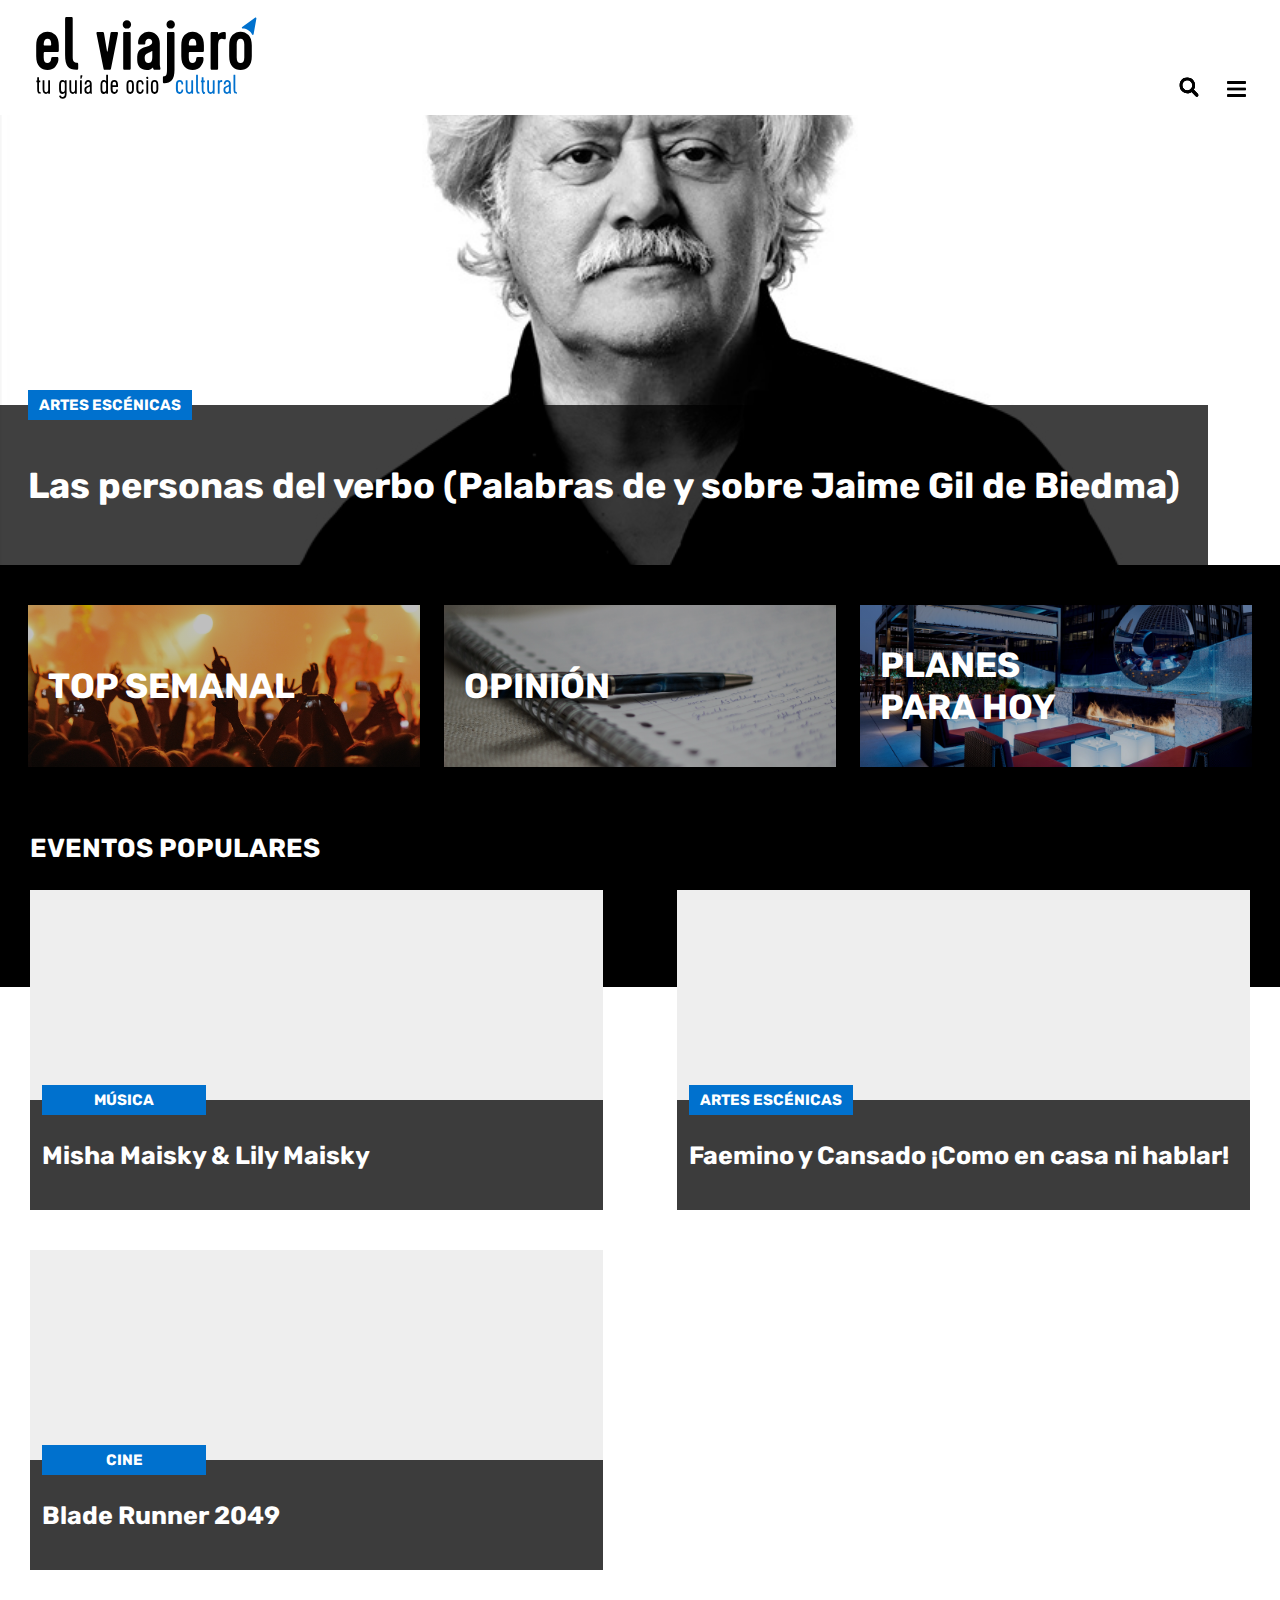
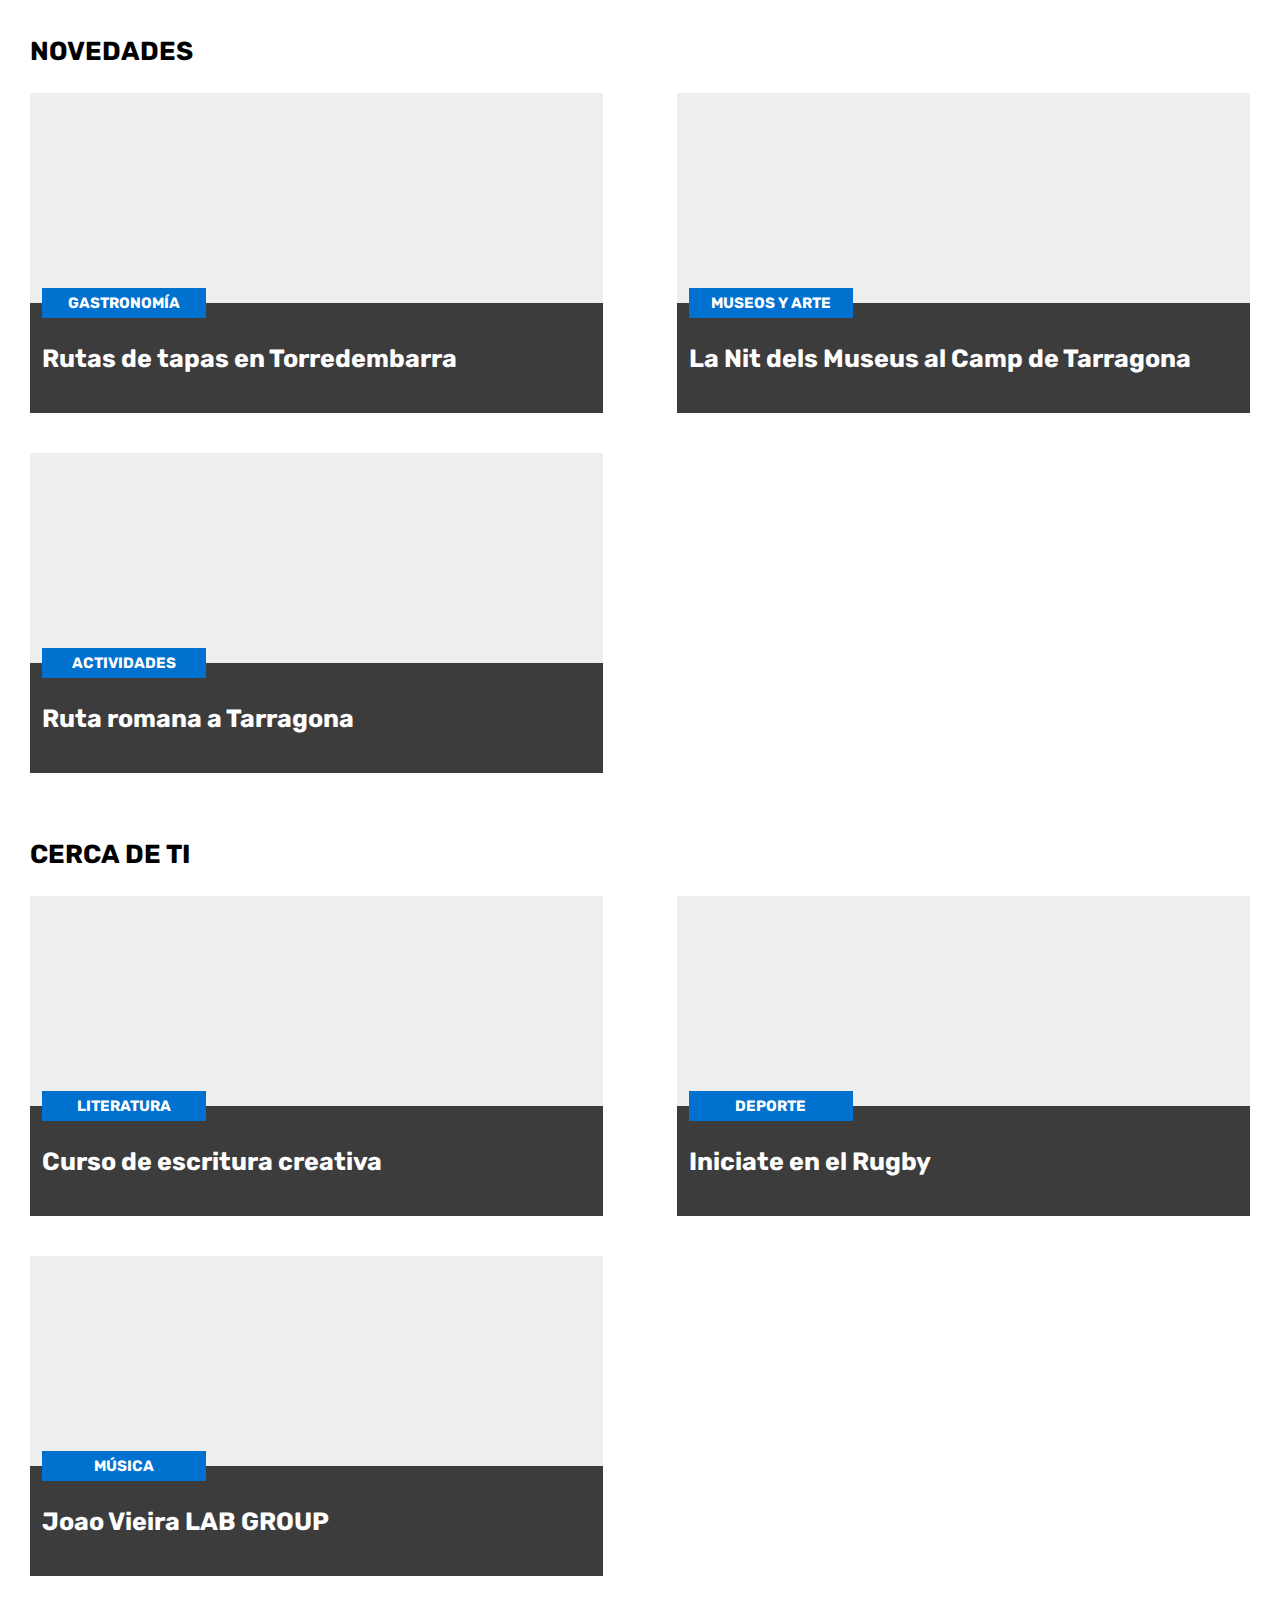
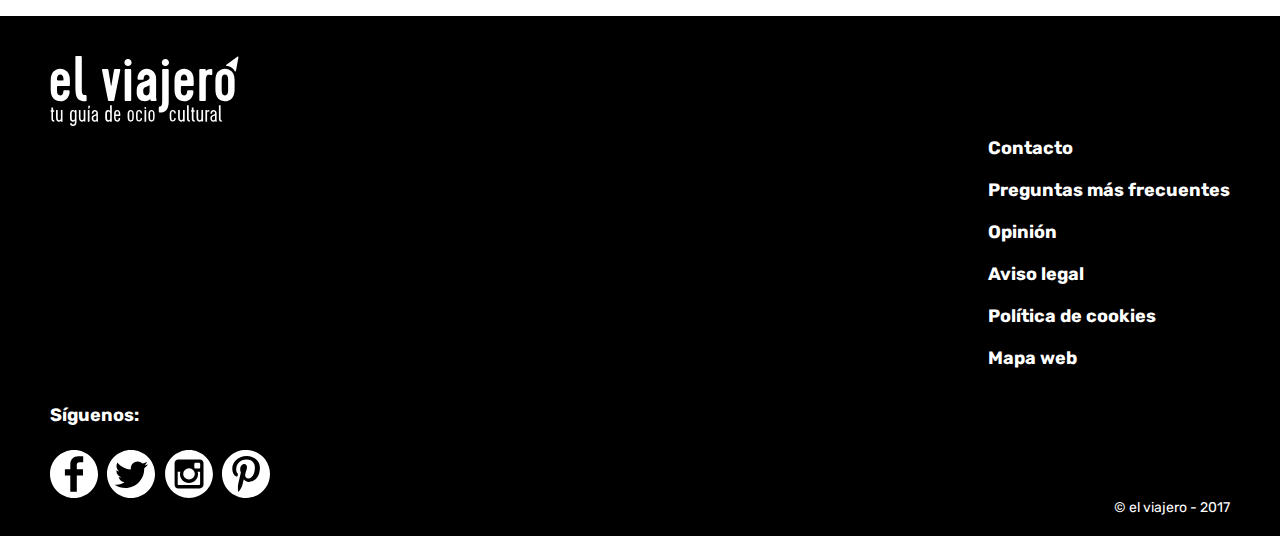
==== index.html @ c6883114 "Retocs i millores (definitives) al responsive per a tablet." ====
<!DOCTYPE html>
<!--[if lt IE 7]>      <html class="no-js lt-ie9 lt-ie8 lt-ie7" lang=""> <![endif]-->
<!--[if IE 7]>         <html class="no-js lt-ie9 lt-ie8" lang=""> <![endif]-->
<!--[if IE 8]>         <html class="no-js lt-ie9" lang=""> <![endif]-->
<!--[if gt IE 8]><!--> <html class="no-js" lang="ca"> <!--<![endif]-->
<html>
  <head>
    <meta charset="utf-8">
    <meta http-equiv="X-UA-Compatible" content="IE=edge,chrome=1">
    <title>Made in</title>
    <meta name="description" content="">
    <meta name="viewport" content="width=device-width, initial-scale=1">
    <!--<link rel="apple-touch-icon" href="img/apple-touch-icon.png">-->

    <link rel="stylesheet" href="css/vendor/normalize.min.css">
    <link rel="stylesheet" href="css/style.css">

    <script src="js/vendor/jquery-3.1.1.min.js"></script>
    <script src="js/vendor/modernizr-2.8.3-respond-1.4.2.min.js"></script>
    <script src="js/app.js"></script>

    <link href="https://fonts.googleapis.com/css?family=Rubik:400,700" rel="stylesheet">
  </head>
  <body>
    <div class="menu">
      <div class="statbar">
        <div class="date">
            <div class="calicon"></div>
            viernes, 5 de mayo de 2017
        </div>
        <div class="weatherinfo">
            <div class="weathericon"></div>
            18º, soleado
        </div>
      </div>
      <div class="closeicon"></div>
      <div class="menucontent">
          <nav class="categories">
            <ul>
              <li>
                <a href="#">ARTES ESCÉNICAS</a>
              </li>
              <li>
                <a href="#">MÚSICA</a>
              </li>
              <li>
                <a href="#">CINE</a>
              </li>
              <li>
                <a href="#">MUSEOS Y ARTE</a>
              </li>
            </ul>
            <ul>
              <li>
                <a href="#">ACTIVIDADES</a>
              </li>
              <li>
                <a href="#">LITERATURA</a>
              </li>
              <li>
                <a href="#">DEPORTE</a>
              </li>
              <li>
                <a href="#">GASTRONOMÍA</a>
              </li>
            </ul>
          </nav>
          <form>
            <h3>¿DÓNDE TE ENCUENTRAS?</h3>
            <select name="location" class="locselec">
              <option value="" disabled selected>Localización</option>
              <option value="Barcelona">Barcelona</option>
              <option value="Girona">Girona</option>
              <option value="Lleida">Lleida</option>
              <option value="Tarragona">Tarragona</option>
            </select>
            <h3>DIST. MÁX.:</h3>
            <select name="distance" class="distselec">
              <option value="5">5 km</option>
              <option value="10">10 km</option>
              <option value="15">15 km</option>
              <option value="20">20 km</option>
              <option value="25">25 km</option>
              <option value="30">30 km</option>
            </select>
            <h3>ORDENAR</h3>
            <select name="order" class="orderselec">
              <option value="cerca">Más cerca</option>
              <option value="popular">Popular</option>
              <option value="puntuacion">Puntuación</option>
              <option value="pronto">Pronto</option>
            </select>
          </form>
      </div>
    </div>
    <div class="menubar">
      <div class="menuicon"></div>
      <div class="logo"></div>
      <div class="searchicon"></div>
    </div>
    <header>
      <div class="headimg">
        <div class="headbox">
          <div class="catbox">ARTES ESCÉNICAS</div>
          <div class="linkcontainer">
            <a href="article.html" class="mainlink">Las personas del verbo (Palabras de y sobre Jaime Gil de Biedma)</a>
          </div>
        </div>
      </div>
      <div class="highlight">
        <div class="topsemanal">
          <a href="topsemanal.html" class="hlink">TOP SEMANAL</a>
        </div>
        <div class="opinion">
          <a href="opinion.html" class="hlink">OPINIÓN</a>
        </div>
        <div class="planes">
          <a href="planes.html" class="hlink">PLANES <br/>PARA HOY</a>
        </div>
      </div>
    </header>
    <section class="popular">
      <h3>EVENTOS POPULARES</h3>
      <div class="wrapper">
          <div class="imagebox">
              <div class="elementbox">
                <div class="catbox-small">MÚSICA</div>
                <div class="element-link-container">
                  <a href="article.html" class="element-link">Misha Maisky & Lily Maisky</a>
                </div>
              </div>
          </div>
          <div class="imagebox">
              <div class="elementbox">
                <div class="catbox-small">ARTES ESCÉNICAS</div>
                <div class="element-link-container">
                  <a href="article.html" class="element-link">Faemino y Cansado ¡Como en casa ni hablar!</a>
                </div>
              </div>
          </div>
          <div class="imagebox">
              <div class="elementbox">
                <div class="catbox-small">CINE</div>
                <div class="element-link-container">
                  <a href="article.html" class="element-link">Blade Runner 2049</a>
                </div>
              </div>
          </div>
      </div>
    </section>
    <section class="new">
      <h3>NOVEDADES</h3>
      <div class="wrapper">
          <div class="imagebox">
              <div class="elementbox">
                <div class="catbox-small">GASTRONOMÍA</div>
                <div class="element-link-container">
                  <a href="article.html" class="element-link">Rutas de tapas en Torredembarra</a>
                </div>
              </div>
          </div>
          <div class="imagebox">
              <div class="elementbox">
                <div class="catbox-small">MUSEOS Y ARTE</div>
                <div class="element-link-container">
                  <a href="article.html" class="element-link">La Nit dels Museus al Camp de Tarragona</a>
                </div>
              </div>
          </div>
          <div class="imagebox">
              <div class="elementbox">
                <div class="catbox-small">ACTIVIDADES</div>
                <div class="element-link-container">
                  <a href="article.html" class="element-link">Ruta romana a Tarragona</a>
                </div>
              </div>
          </div>
      </div>
    </section>
    <section class="near">
      <h3>CERCA DE TI</h3>
      <div class="wrapper">
          <div class="imagebox">
              <div class="elementbox">
                <div class="catbox-small">LITERATURA</div>
                <div class="element-link-container">
                  <a href="article.html" class="element-link">Curso de escritura creativa</a>
                </div>
              </div>
          </div>
          <div class="imagebox">
              <div class="elementbox">
                <div class="catbox-small">DEPORTE</div>
                <div class="element-link-container">
                  <a href="article.html" class="element-link">Iniciate en el Rugby</a>
                </div>
              </div>
          </div>
          <div class="imagebox">
              <div class="elementbox">
                <div class="catbox-small">MÚSICA</div>
                <div class="element-link-container">
                  <a href="article.html" class="element-link">Joao Vieira LAB GROUP</a>
                </div>
              </div>
          </div>
      </div>
    </section>
    <footer>
      <div class="footericon"></div>
      <div class="footerlinks">
        <ul class="footerlist">
          <li><a href="#">Contacto</a></li>
          <li><a href="#">Preguntas más frecuentes</a></li>
          <li><a href="#">Opinión</a></li>
        </ul>
        <ul class="footerlist">
          <li><a href="#">Aviso legal</a></li>
          <li><a href="#">Política de cookies</a></li>
          <li><a href="#">Mapa web</a></li>
        </ul>
      </div>
      <div class="social">
        <h4>Síguenos:</h4>
        <div class="socialicons">
          <div class="facebook"></div>
          <div class="twitter"></div>
          <div class="instagram"></div>
          <div class="pinterest"></div>
        </div>
      </div>
      <span>© el viajero - 2017</span>
    </footer>
  </body>
</html>
---- css/style.css ----
/* Universal box-sizing */

html {
    box-sizing: border-box;
    -webkit-box-sizing: border-box;
    -moz-box-sizing: border-box;
}

*, *:before, *:after {
    box-sizing: inherit;
    -webkit-box-sizing: inherit;
    -moz-box-sizing: inherit;
}

body {
    font-family: 'Rubik';
    font-size: 16px;

}

/* ////////////////// MOBILE-FIRST ////////////////// */

/* Estils del menú */

.menu {
    position: fixed;
    top: 0;
    left: -100%;
    width: 100%;
    height: 100vh;
    z-index: 1000;
    background-color: white;
}

.menucontent {
    padding: 0 24px;
}

.statbar {
    width: 100%;
    height: 34px;
    background-color: black;
    display: flex;
    justify-content: space-between;
    align-items: center;
}

.date, .weatherinfo {
    font-size: 10px;
    font-weight: 700;
    color: white;
    display: flex;
    align-items: center;
}

.date {
    margin-left: 12px;
}

.weatherinfo {
    margin-right: 12px;
}

.categories {
    display: flex;
    justify-content: space-around;
}

.categories > ul {
    padding: 0;
    margin: 0;
    list-style-type: none;
}

.categories > ul li {
    font-weight: 700;
    font-size: 14px;
    margin: 20px 0;
}

.categories > ul li a {
    text-decoration: none;
    color: black;
}

.open {
    left: 0;
}

.calicon, .weathericon {
    width: 20px;
    height: 20px;
    display: inline-block;
    margin-right: 10px;
}

.calicon {
    background: url(../img/calendar.svg) center no-repeat;
}

.weathericon {
    background: url(../img/sun.svg) center no-repeat;
}

.closeicon {
    width: 22px;
    height: 22px;
    background: url(../img/close.svg) center no-repeat;
    margin: 18px 12px;
}

select {
    -webkit-appearance: none;
    background-color: white;
    background: url(../img/down.svg) no-repeat right center;
    background-size: 20px 20px;
    height: 34px;
    border: none;
    border-radius: 0;
    border-bottom: 3px solid black;
}

.locselec, .orderselec {
    width: 100%;
}

.distselec {
    width: 147px;
}

/* Estils de la pàgina */

.menubar {
    position: fixed;
    top: 0;
    height: 75px;
    width: 100%;
    display: flex;
    justify-content: space-between;
    align-items: center;
    background-color: white;
    z-index: 999;
}

.menuicon {
    width: 19px;
    height: 22px;
    background: url(../img/menu.svg) center no-repeat;
    vertical-align: middle;
    margin-left: 20px;
}

.logo {
    width: 139px;
    height: 41px;
    background: url(../img/logo_S.svg) center no-repeat;
    vertical-align: middle;
}

.searchicon {
    width: 22px;
    height: 26px;
    background: url(../img/search.svg) center no-repeat;
    vertical-align: middle;
    margin-right: 20px;
}

header {
    width: 100%;
    overflow: hidden;
}

.headimg {
    width: 100%;
    height: 100vh;
    margin-top: 75px;
    background: url(../img/mariogas.jpg) center no-repeat;
    background-size: cover;
    position: relative;
    z-index: -1;
}

.headbox {
    position: absolute;
    bottom: 75px;
    left: 0;
    height: 21vh;
    background-color: rgba(0, 0,0, .75);
    padding: 15px 12px;
}

.linkcontainer {
    height: 100%;
    display: flex;
    align-items: center;
}

.catbox {
    width: 164px;
    height: 30px;
    font-weight: 700;
    font-size: 15px;
    color: white;
    background-color: #0071CE;
    margin-top: -30px;
    display: flex;
    align-items: center;
    justify-content: center;
}

.mainlink {
    text-decoration: none;
    font-weight: 700;
    font-size: 25px;
    color: white;
}

.highlight {
    width: 100%;
    overflow: hidden;
    background-color: black;
    color: white;
    padding: 40px 0 200px 0;
    margin-top: -75px;
}

.topsemanal, .opinion, .planes {
    height: 24vh;
    margin: 0 12px 20px 12px;
    display: flex;
    align-items: center;
}

.topsemanal {
    background:
        linear-gradient(
      rgba(0, 0, 0, 0.25),
      rgba(0, 0, 0, 0.25)
    ),
        url(../img/topsemanal.jpg) center no-repeat;
    background-size: cover;
}

.opinion {
    background:
    linear-gradient(
      rgba(0, 0, 0, 0.25),
      rgba(0, 0, 0, 0.25)
    ), url(../img/opinion.jpg) center no-repeat;
    background-size: cover;
}

.planes {
    background:
    linear-gradient(
      rgba(0, 0, 0, 0.25),
      rgba(0, 0, 0, 0.25)
    ),
    url(../img/planes.jpg) center no-repeat;
    background-size: cover;
}

.hlink {
    text-decoration: none;
    color: white;
    font-size: 35px;
    font-weight: 700;
    vertical-align: middle;
    margin-left: 20px;
}

section {
    padding: 0 12px;
}

section > h3 {
    font-size: 26px;
}

.popular {
    margin-top: -180px;
    color: white;
}

/* --- Miniatures articles / events --- */

.imagebox {
    height: 320px;
    position: relative;
    margin: 40px 0;
    background-color: #eee;
}

.elementbox {
    position: absolute;
    bottom: 0;
    left: 0;
    width: 100%;
    height: 110px;
    background-color: rgba(0, 0,0, .75);
    padding: 15px 12px;
}

.element-link-container {
    height: 100%;
    display: flex;
    align-items: center;
}

.catbox-small {
    width: 164px;
    height: 30px;
    font-weight: 700;
    font-size: 15px;
    color: white;
    background-color: #0071CE;
    margin-top: -30px;
    display: flex;
    align-items: center;
    justify-content: center;
}

.element-link {
    text-decoration: none;
    font-weight: 700;
    font-size: 25px;
    color: white;
}

/* --- Footer --- */

footer {
    width: 100%;
    height: 100vh;
    background-color: black;
    padding: 40px 50px 20px 50px;
    display: flex;
    flex-direction: column;
    justify-content: space-between;
}

footer > span {
    font-size: 14px;
    color: white;
    align-self: center;
}

.footerlist {
    list-style-type: none;
    padding: 0;
    margin: 0;
}

.footerlist li {
    padding: 10px 0;
}

.footerlist li a {
    text-decoration: none;
    font-weight: 700;
    font-size: 18px;
    color: white;
}

.footericon {
    width: 189px;
    height: 70px;
    background: url(../img/logo_footer.svg) center no-repeat;
    vertical-align: middle;
    align-self: center;
}

.socialicons {
    width: 220px;
    margin: 0 auto;
    display: flex;
    align-self: center;
    justify-content: space-between;
}

.social h4 {
    font-weight: 700;
    font-size: 18px;
    color: white;
}

.facebook, .twitter, .instagram, .pinterest {
    width: 48px;
    height: 48px;
}

.facebook {
    background: url(../img/facebook.svg) center no-repeat;
}

.twitter {
    background: url(../img/twitter.svg) center no-repeat;
}

.instagram {
    background: url(../img/instagram.svg) center no-repeat;
}

.pinterest {
    background: url(../img/pinterest.svg) center no-repeat;
}


/* ////////////////// ESTILS RESPONSIVE ////////////////// */

/* ////////////////// TABLET ////////////////// */

@media only screen and (min-width: 768px) {

    .menubar {
        position: relative;
        height: 115px;
        display: block;
    }

    .menuicon {
        position: absolute;
        bottom: 15px;
        right: 34px;
    }

    .logo {
        position: absolute;
        left: 34px;
        bottom: 15px;
        width: 225px;
        height: 84px;
        background: url(../img/logo_L.svg) center no-repeat;
    }

    .searchicon {
        position: absolute;
        right: 60px;
        bottom: 15px;
    }

    .headimg {
        height: 50vh;
        margin-top: 0;
    }

    .headbox {
        height: 160px;
        bottom: 0;
        padding: 15px 28px;
    }

    .mainlink {
        font-size: 36px;
    }

    .highlight {
        display: flex;
        padding: 40px 28px 200px 28px;
        margin-top: 0;
    }

    .topsemanal, .opinion, .planes {
        width: 33%;
        height: 18vh;
    }

    .topsemanal {
        margin-left: 0;
    }

    .planes {
        margin-right: 0;
    }

    .imagebox {
        width: 47%;
        display: inline-block;
        margin: 0 0 40px 0;
    }

    .wrapper {
        display: flex;
        flex-wrap: wrap;
        justify-content: space-between;
    }

    section {
        padding: 0 30px;
    }

    /* --- Footer --- */

    footer {
        height: 520px;
    }

    .footericon {
        align-self: baseline;
    }

    .footerlinks {
        align-self: flex-end;
    }

    .social {
        align-self: baseline;
    }

    footer > span {
        align-self: flex-end;
    }
}

/* ////////////////// DESKTOP ////////////////// */

@media only screen and (min-width: 1024px) {

}
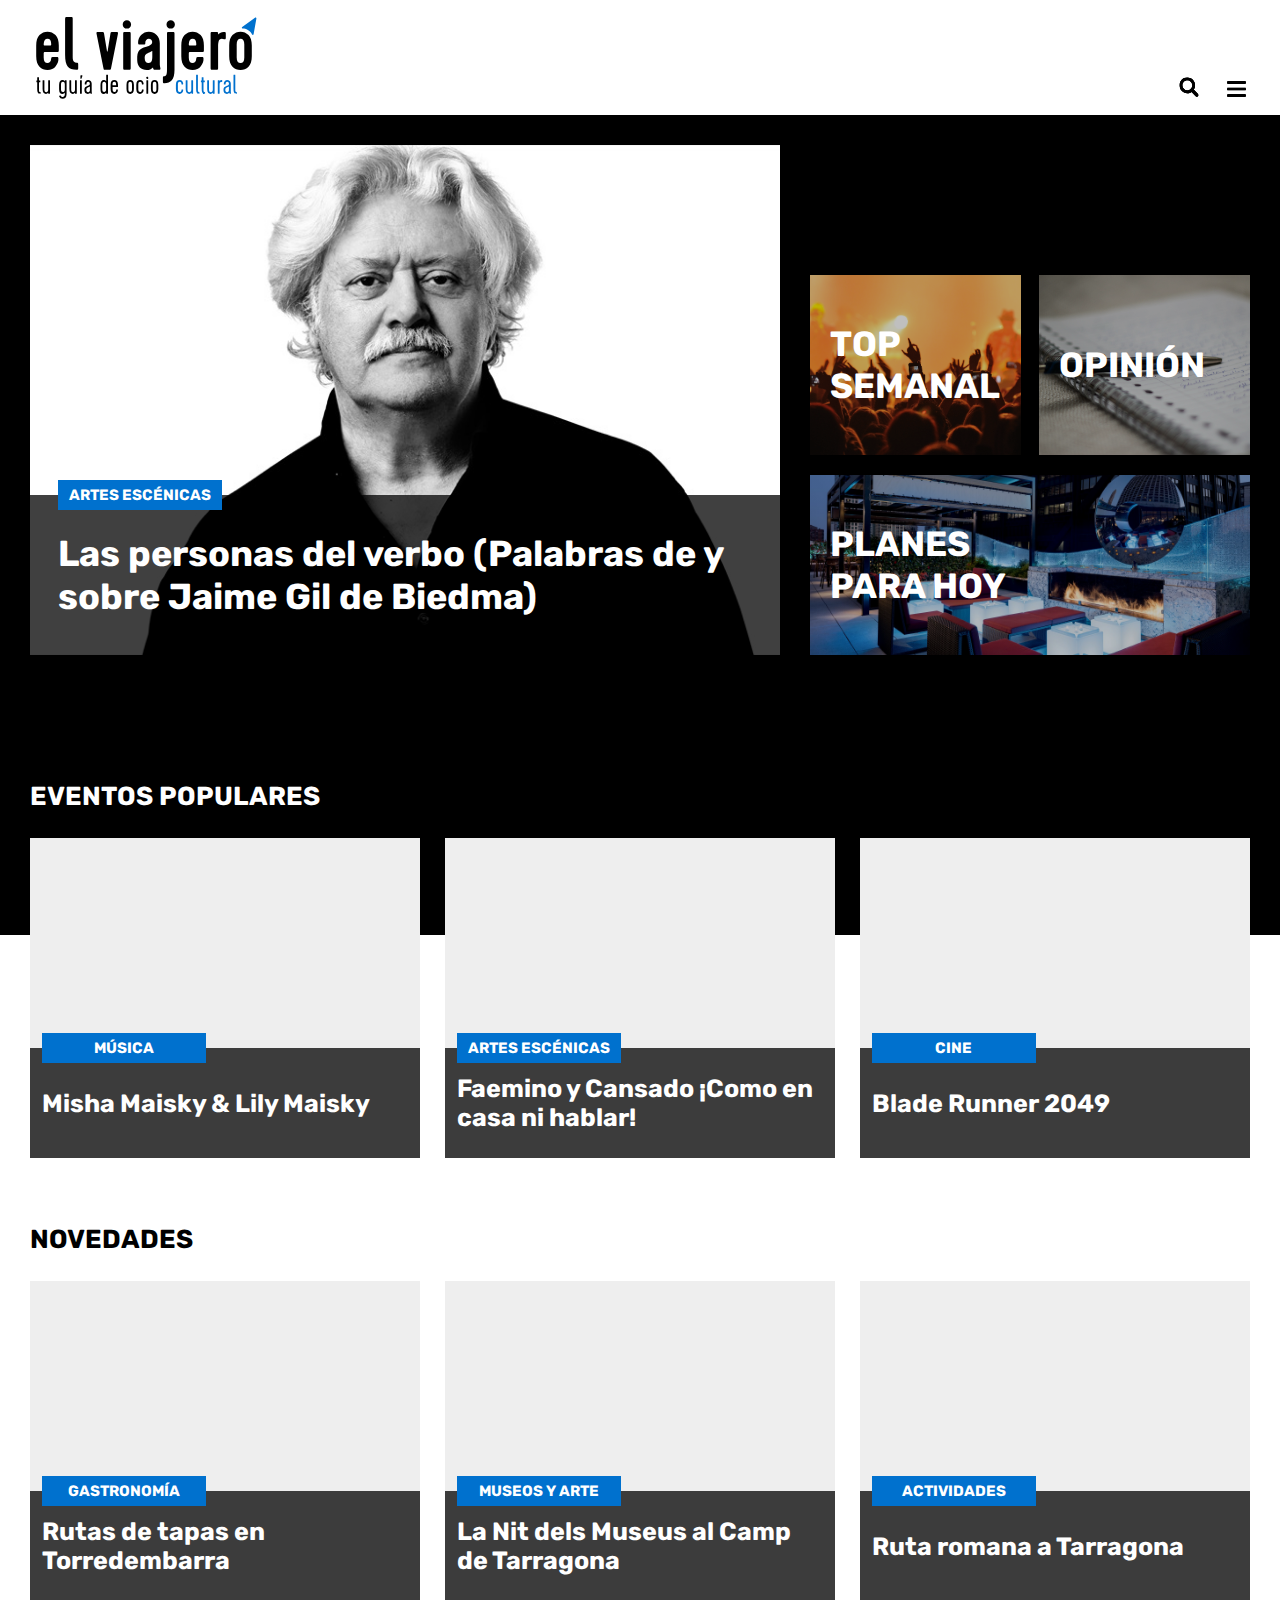
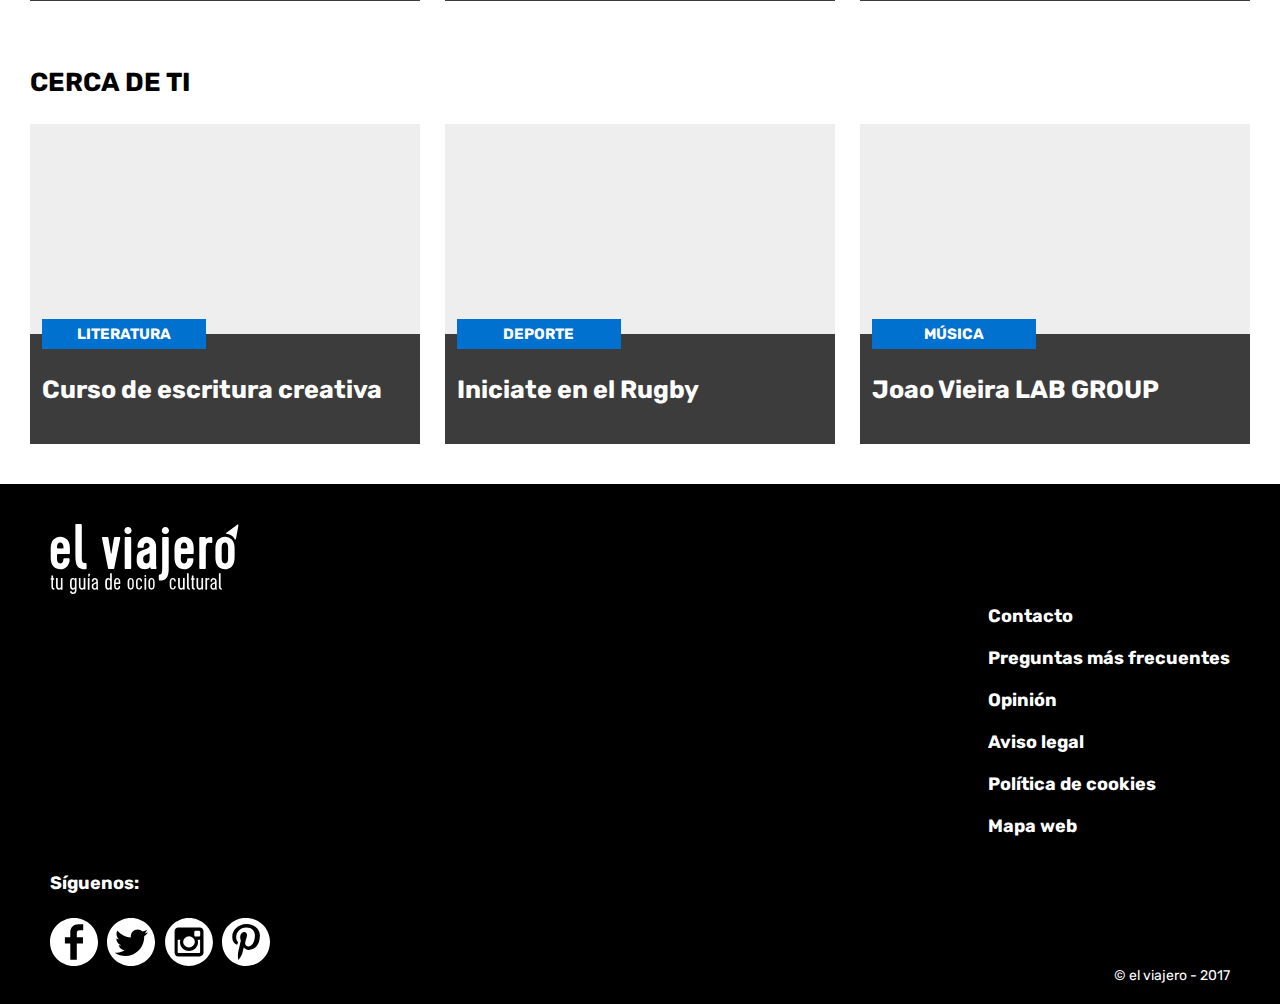
==== commit ffb3d43e: "Adaptació a escriptori (base)." ====
--- a/index.html
+++ b/index.html
@@ -99,25 +99,27 @@
       <div class="searchicon"></div>
     </div>
     <header>
-      <div class="headimg">
-        <div class="headbox">
-          <div class="catbox">ARTES ESCÉNICAS</div>
-          <div class="linkcontainer">
-            <a href="article.html" class="mainlink">Las personas del verbo (Palabras de y sobre Jaime Gil de Biedma)</a>
-          </div>
-        </div>
-      </div>
-      <div class="highlight">
-        <div class="topsemanal">
-          <a href="topsemanal.html" class="hlink">TOP SEMANAL</a>
-        </div>
-        <div class="opinion">
-          <a href="opinion.html" class="hlink">OPINIÓN</a>
-        </div>
-        <div class="planes">
-          <a href="planes.html" class="hlink">PLANES <br/>PARA HOY</a>
-        </div>
-      </div>
+        <div class="headwrapper">
+            <div class="headimg">
+              <div class="headbox">
+                <div class="catbox">ARTES ESCÉNICAS</div>
+                <div class="linkcontainer">
+                  <a href="article.html" class="mainlink">Las personas del verbo (Palabras de y sobre Jaime Gil de Biedma)</a>
+                </div>
+              </div>
+            </div>
+            <div class="highlight">
+              <div class="topsemanal">
+                <a href="topsemanal.html" class="hlink">TOP SEMANAL</a>
+              </div>
+              <div class="opinion">
+                <a href="opinion.html" class="hlink">OPINIÓN</a>
+              </div>
+              <div class="planes">
+                <a href="planes.html" class="hlink">PLANES <br/>PARA HOY</a>
+              </div>
+            </div>
+        </div>
     </header>
     <section class="popular">
       <h3>EVENTOS POPULARES</h3>
--- a/css/style.css
+++ b/css/style.css
@@ -474,7 +474,7 @@
     }
 
     .imagebox {
-        width: 47%;
+        width: 48%;
         display: inline-block;
         margin: 0 0 40px 0;
     }
@@ -515,5 +515,65 @@
 /* ////////////////// DESKTOP ////////////////// */
 
 @media only screen and (min-width: 1024px) {
-
-}
+    .menubar {
+        max-width: 1440px;
+        margin: 0 auto;
+    }
+
+    header {
+        background-color: black;
+        height: 820px;
+    }
+
+    .headwrapper {
+        max-width: 1440px;
+        display: flex;
+        margin: 0 auto;
+        justify-content: space-between;
+        padding: 30px 30px 0 30px;
+    }
+
+    .headimg {
+        max-width: 940px;
+        height: 510px;
+        margin: 0 30px 0 0;
+        z-index: 999;
+    }
+
+    .highlight {
+        max-width: 440px;
+        margin: 0;
+        padding: 0;
+        align-self: flex-end;
+        flex-wrap: wrap;
+        justify-content: space-between;
+    }
+
+    .topsemanal, .opinion {
+        width: 48%;
+        margin: 0 0 20px 0;
+        height: 180px;
+    }
+
+    .planes {
+        width: 100%;
+        margin: 0;
+        height: 180px;
+    }
+
+    section {
+        max-width: 1440px;
+        margin: 0 auto;
+    }
+
+    .imagebox {
+        width: 32%;
+    }
+
+    /* --- Footer --- */
+
+    footer {
+        max-width: 1440px;
+        margin: 0 auto;
+    }
+}
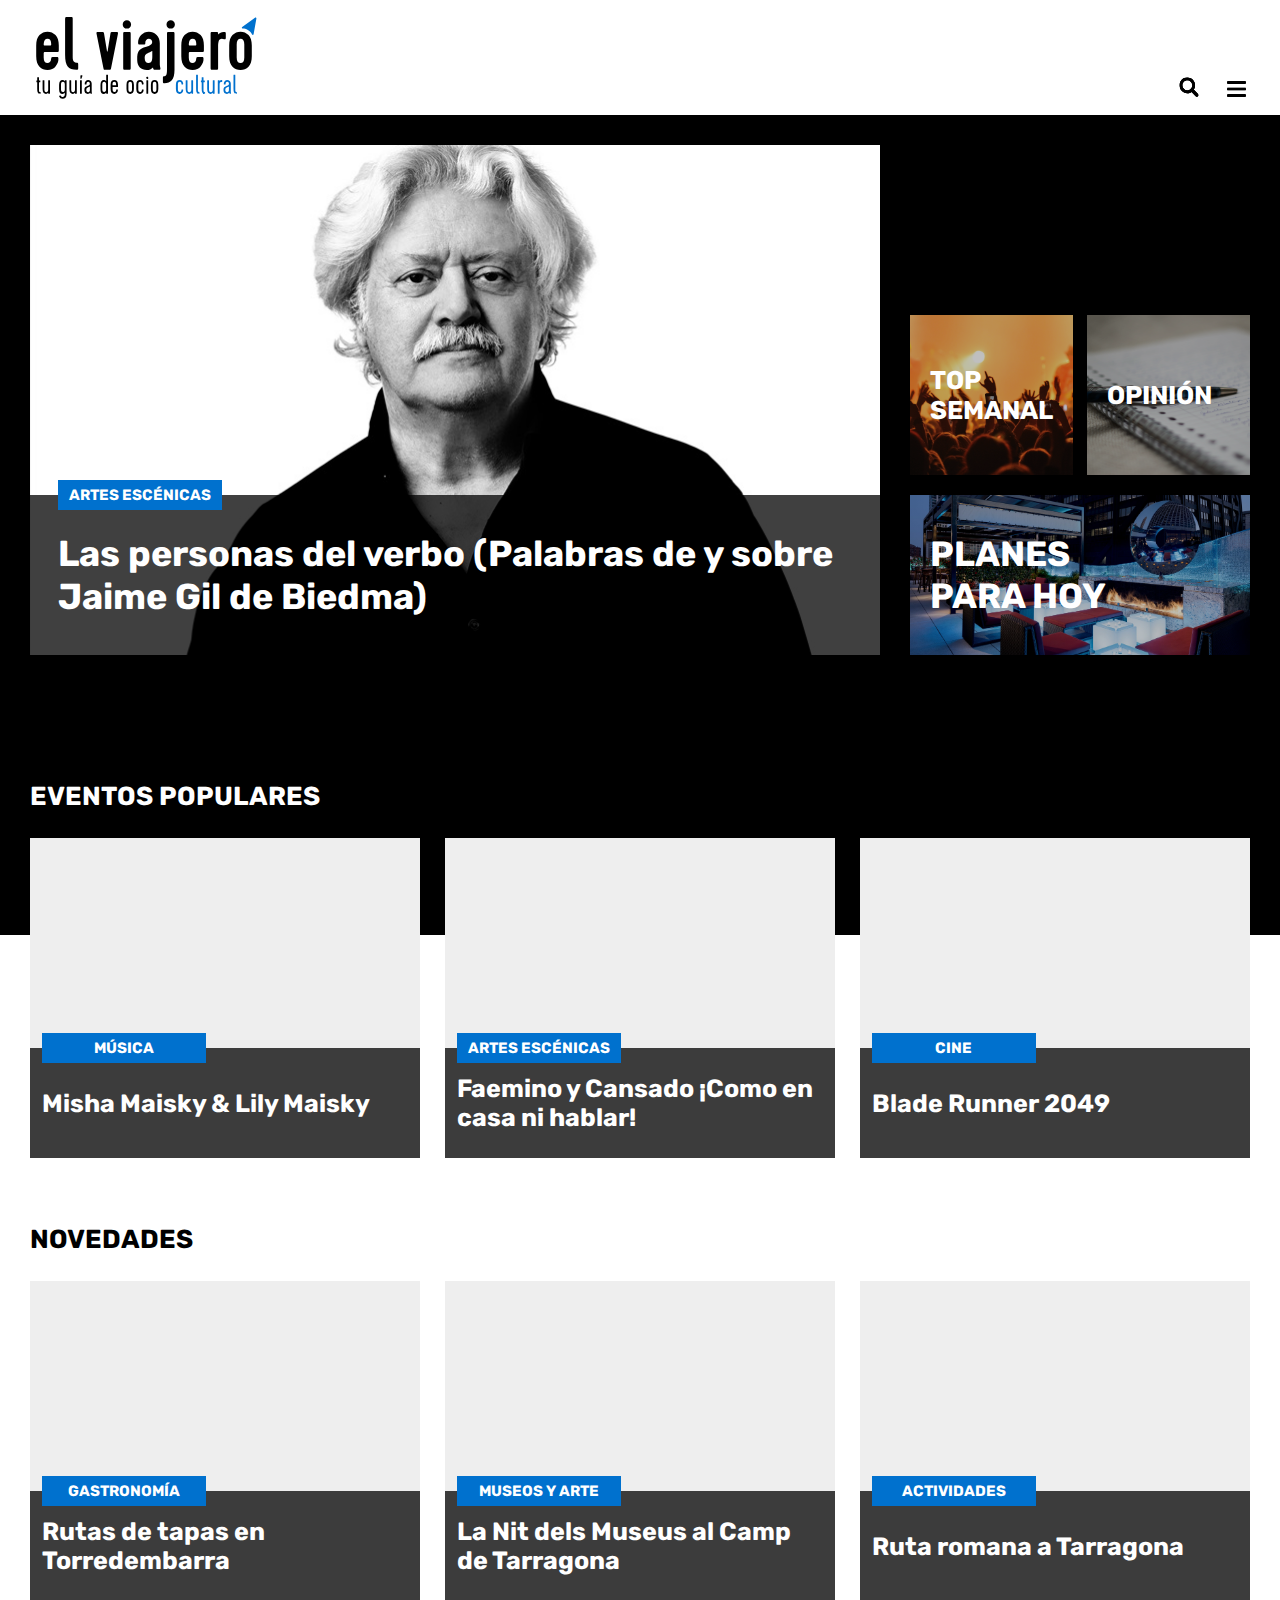
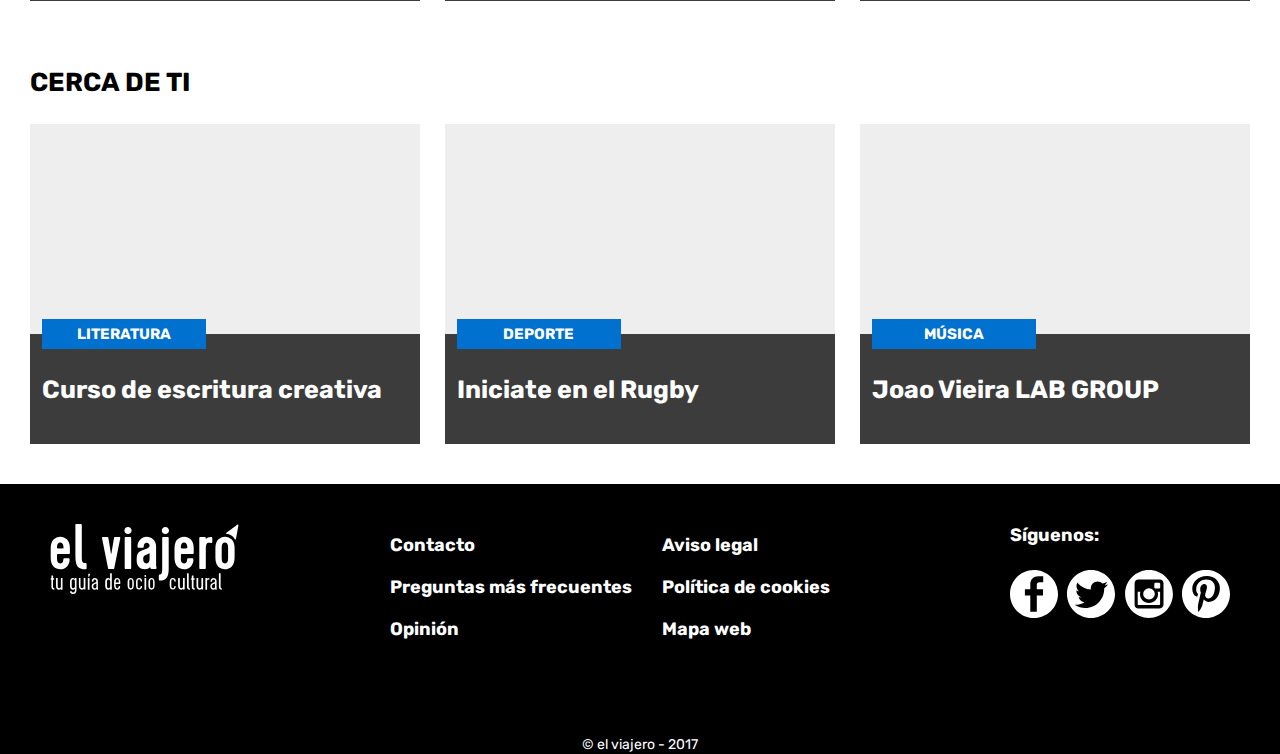
==== commit bba1a220: "Footer millorat i responsive adaptat a tots els tamanys." ====
--- a/index.html
+++ b/index.html
@@ -209,29 +209,33 @@
       </div>
     </section>
     <footer>
-      <div class="footericon"></div>
-      <div class="footerlinks">
-        <ul class="footerlist">
-          <li><a href="#">Contacto</a></li>
-          <li><a href="#">Preguntas más frecuentes</a></li>
-          <li><a href="#">Opinión</a></li>
-        </ul>
-        <ul class="footerlist">
-          <li><a href="#">Aviso legal</a></li>
-          <li><a href="#">Política de cookies</a></li>
-          <li><a href="#">Mapa web</a></li>
-        </ul>
-      </div>
-      <div class="social">
-        <h4>Síguenos:</h4>
-        <div class="socialicons">
-          <div class="facebook"></div>
-          <div class="twitter"></div>
-          <div class="instagram"></div>
-          <div class="pinterest"></div>
-        </div>
-      </div>
-      <span>© el viajero - 2017</span>
+        <div class="footerwrapper">
+            <div class="footericon"></div>
+            <div class="footerlinks">
+              <ul class="footerlist">
+                <li><a href="#">Contacto</a></li>
+                <li><a href="#">Preguntas más frecuentes</a></li>
+                <li><a href="#">Opinión</a></li>
+              </ul>
+              <ul class="footerlist">
+                <li><a href="#">Aviso legal</a></li>
+                <li><a href="#">Política de cookies</a></li>
+                <li><a href="#">Mapa web</a></li>
+              </ul>
+            </div>
+            <div class="social">
+              <h4>Síguenos:</h4>
+              <div class="socialicons">
+                <div class="facebook"></div>
+                <div class="twitter"></div>
+                <div class="instagram"></div>
+                <div class="pinterest"></div>
+              </div>
+            </div>
+        </div>
+        <div class="copyright">
+            <span>© el viajero - 2017</span>
+        </div>
     </footer>
   </body>
 </html>
--- a/css/style.css
+++ b/css/style.css
@@ -330,6 +330,10 @@
 /* --- Footer --- */
 
 footer {
+    background-color: black;
+}
+
+.footerwrapper {
     width: 100%;
     height: 100vh;
     background-color: black;
@@ -339,7 +343,13 @@
     justify-content: space-between;
 }
 
-footer > span {
+.copyright {
+    float: none;
+    margin: 0 auto;
+    text-align: center;
+}
+
+.copyright > span {
     font-size: 14px;
     color: white;
     align-self: center;
@@ -491,7 +501,7 @@
 
     /* --- Footer --- */
 
-    footer {
+    .footerwrapper {
         height: 520px;
     }
 
@@ -507,7 +517,12 @@
         align-self: baseline;
     }
 
-    footer > span {
+    .copyright {
+        float: right;
+        margin: -30px 30px 0 0;
+    }
+
+    .copyright > span {
         align-self: flex-end;
     }
 }
@@ -534,14 +549,14 @@
     }
 
     .headimg {
-        max-width: 940px;
+        max-width: 910px;
         height: 510px;
         margin: 0 30px 0 0;
         z-index: 999;
     }
 
     .highlight {
-        max-width: 440px;
+        width: 40%;
         margin: 0;
         padding: 0;
         align-self: flex-end;
@@ -552,13 +567,21 @@
     .topsemanal, .opinion {
         width: 48%;
         margin: 0 0 20px 0;
-        height: 180px;
+        height: 160px;
     }
 
     .planes {
         width: 100%;
         margin: 0;
-        height: 180px;
+        height: 160px;
+    }
+
+    .hlink {
+        font-size: 2vw;
+    }
+
+    .planes > .hlink {
+        font-size: 35px;
     }
 
     section {
@@ -573,7 +596,50 @@
     /* --- Footer --- */
 
     footer {
+        width: 100%;
+        background-color: black;
+        height: 270px;
+    }
+
+    .copyright {
+        float: none;
+        width: 120px;
+        margin: 0 auto;
+        text-align: center;
+    }
+
+    .footerwrapper {
         max-width: 1440px;
+        height: 250px;
         margin: 0 auto;
-    }
-}
+        display: flex;
+        flex-direction: row;
+        justify-content: space-between;
+    }
+
+    .footerlinks {
+        align-self: flex-start;
+        display: flex;
+    }
+
+    .footerlist {
+        margin-right: 30px;
+    }
+
+    .social {
+        align-self: flex-start;
+    }
+
+    .social > h4 {
+        margin-top: 0;
+    }
+}
+
+/* ////////////////// BIG DESKTOP +1440px width ////////////////// */
+
+
+@media only screen and (min-width: 1440px) {
+    .hlink {
+        font-size: 35px;
+    }
+}
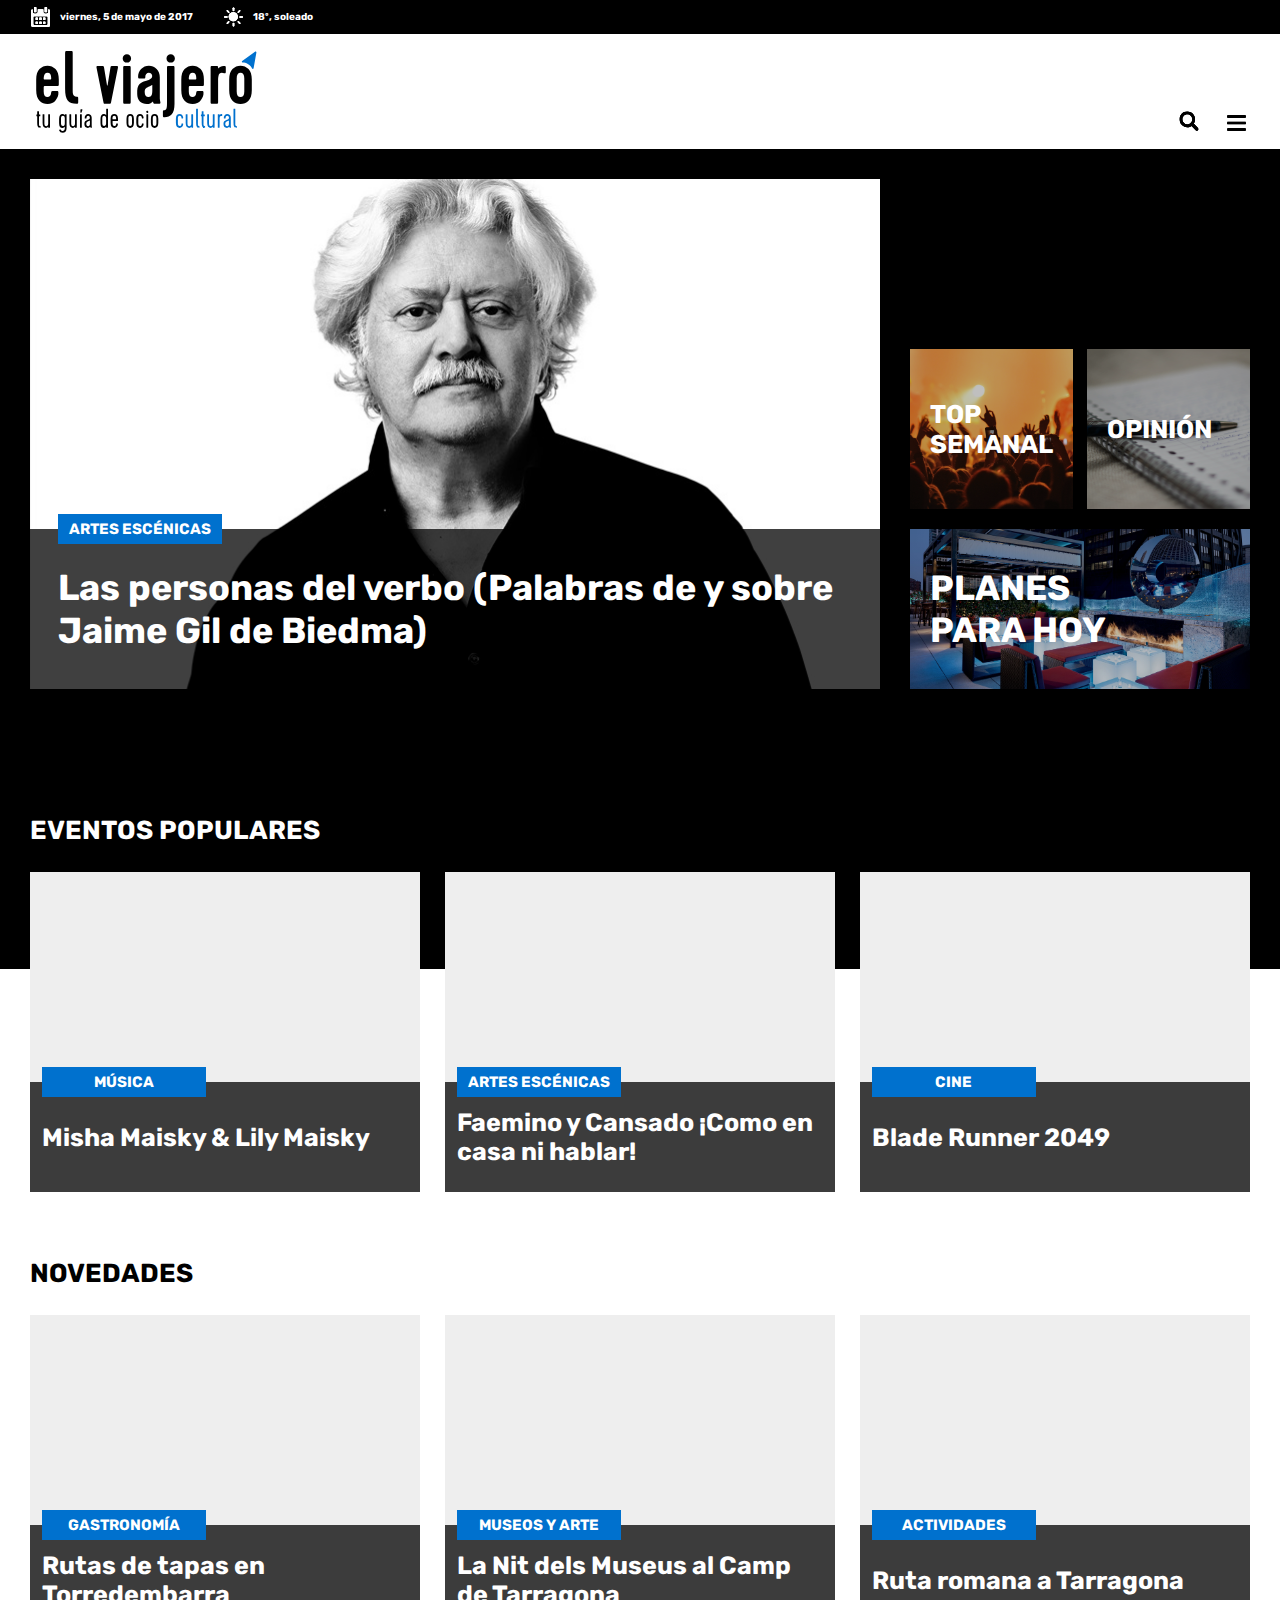
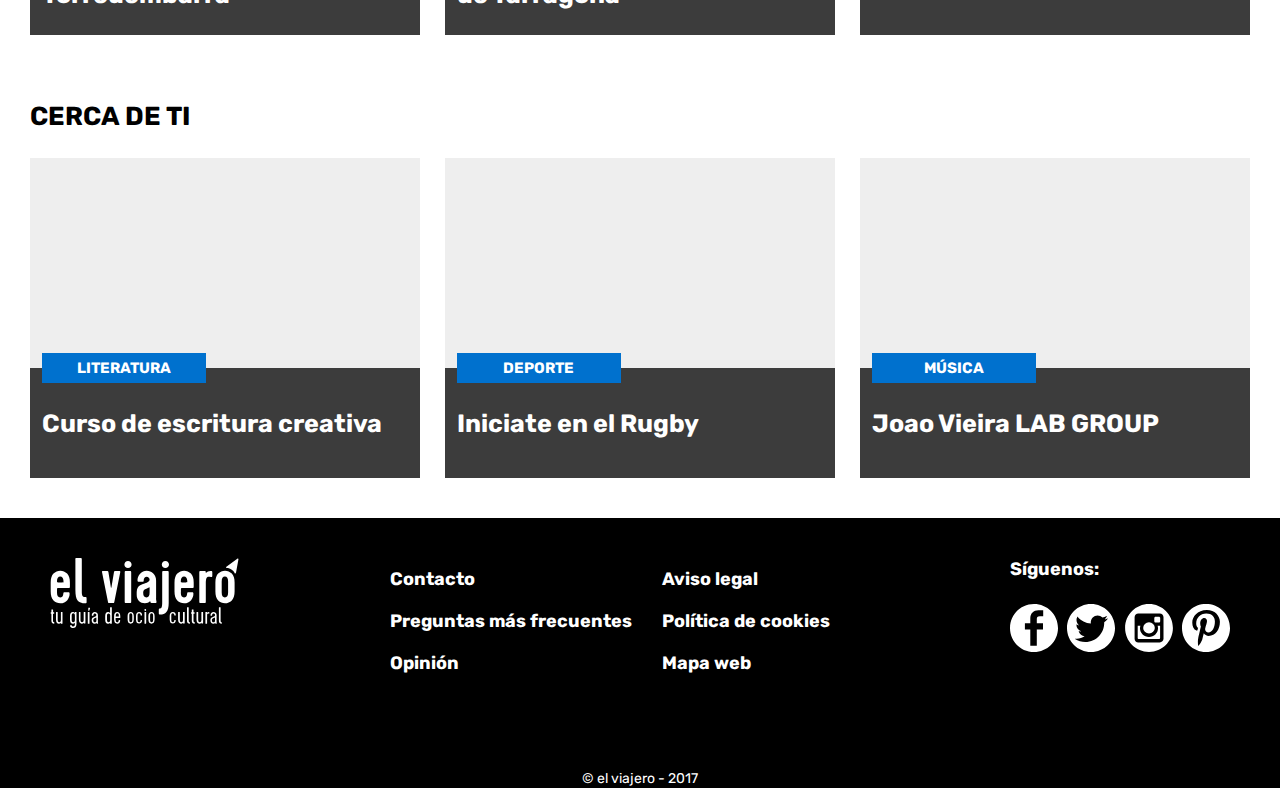
==== commit 038200d5: "La barra d'estat apareix ara a la part superior de la versió desktop." ====
--- a/index.html
+++ b/index.html
@@ -7,7 +7,7 @@
   <head>
     <meta charset="utf-8">
     <meta http-equiv="X-UA-Compatible" content="IE=edge,chrome=1">
-    <title>Made in</title>
+    <title>el viajero - principal</title>
     <meta name="description" content="">
     <meta name="viewport" content="width=device-width, initial-scale=1">
     <!--<link rel="apple-touch-icon" href="img/apple-touch-icon.png">-->
@@ -24,14 +24,16 @@
   <body>
     <div class="menu">
       <div class="statbar">
-        <div class="date">
-            <div class="calicon"></div>
-            viernes, 5 de mayo de 2017
-        </div>
-        <div class="weatherinfo">
-            <div class="weathericon"></div>
-            18º, soleado
-        </div>
+          <div class="statcontainer">
+              <div class="date">
+                  <div class="calicon"></div>
+                  viernes, 5 de mayo de 2017
+              </div>
+              <div class="weatherinfo">
+                  <div class="weathericon"></div>
+                  18º, soleado
+              </div>
+          </div>
       </div>
       <div class="closeicon"></div>
       <div class="menucontent">
--- a/css/style.css
+++ b/css/style.css
@@ -38,8 +38,13 @@
 
 .statbar {
     width: 100%;
+    background-color: black;
+}
+
+.statcontainer {
+    max-width: 1440px;
+    margin: 0 auto;
     height: 34px;
-    background-color: black;
     display: flex;
     justify-content: space-between;
     align-items: center;
@@ -530,6 +535,16 @@
 /* ////////////////// DESKTOP ////////////////// */
 
 @media only screen and (min-width: 1024px) {
+
+    .statcontainer {
+        padding: 0 18px;
+        justify-content: flex-start;
+    }
+
+    .weatherinfo {
+        margin: 0 0 0 30px;
+    }
+
     .menubar {
         max-width: 1440px;
         margin: 0 auto;
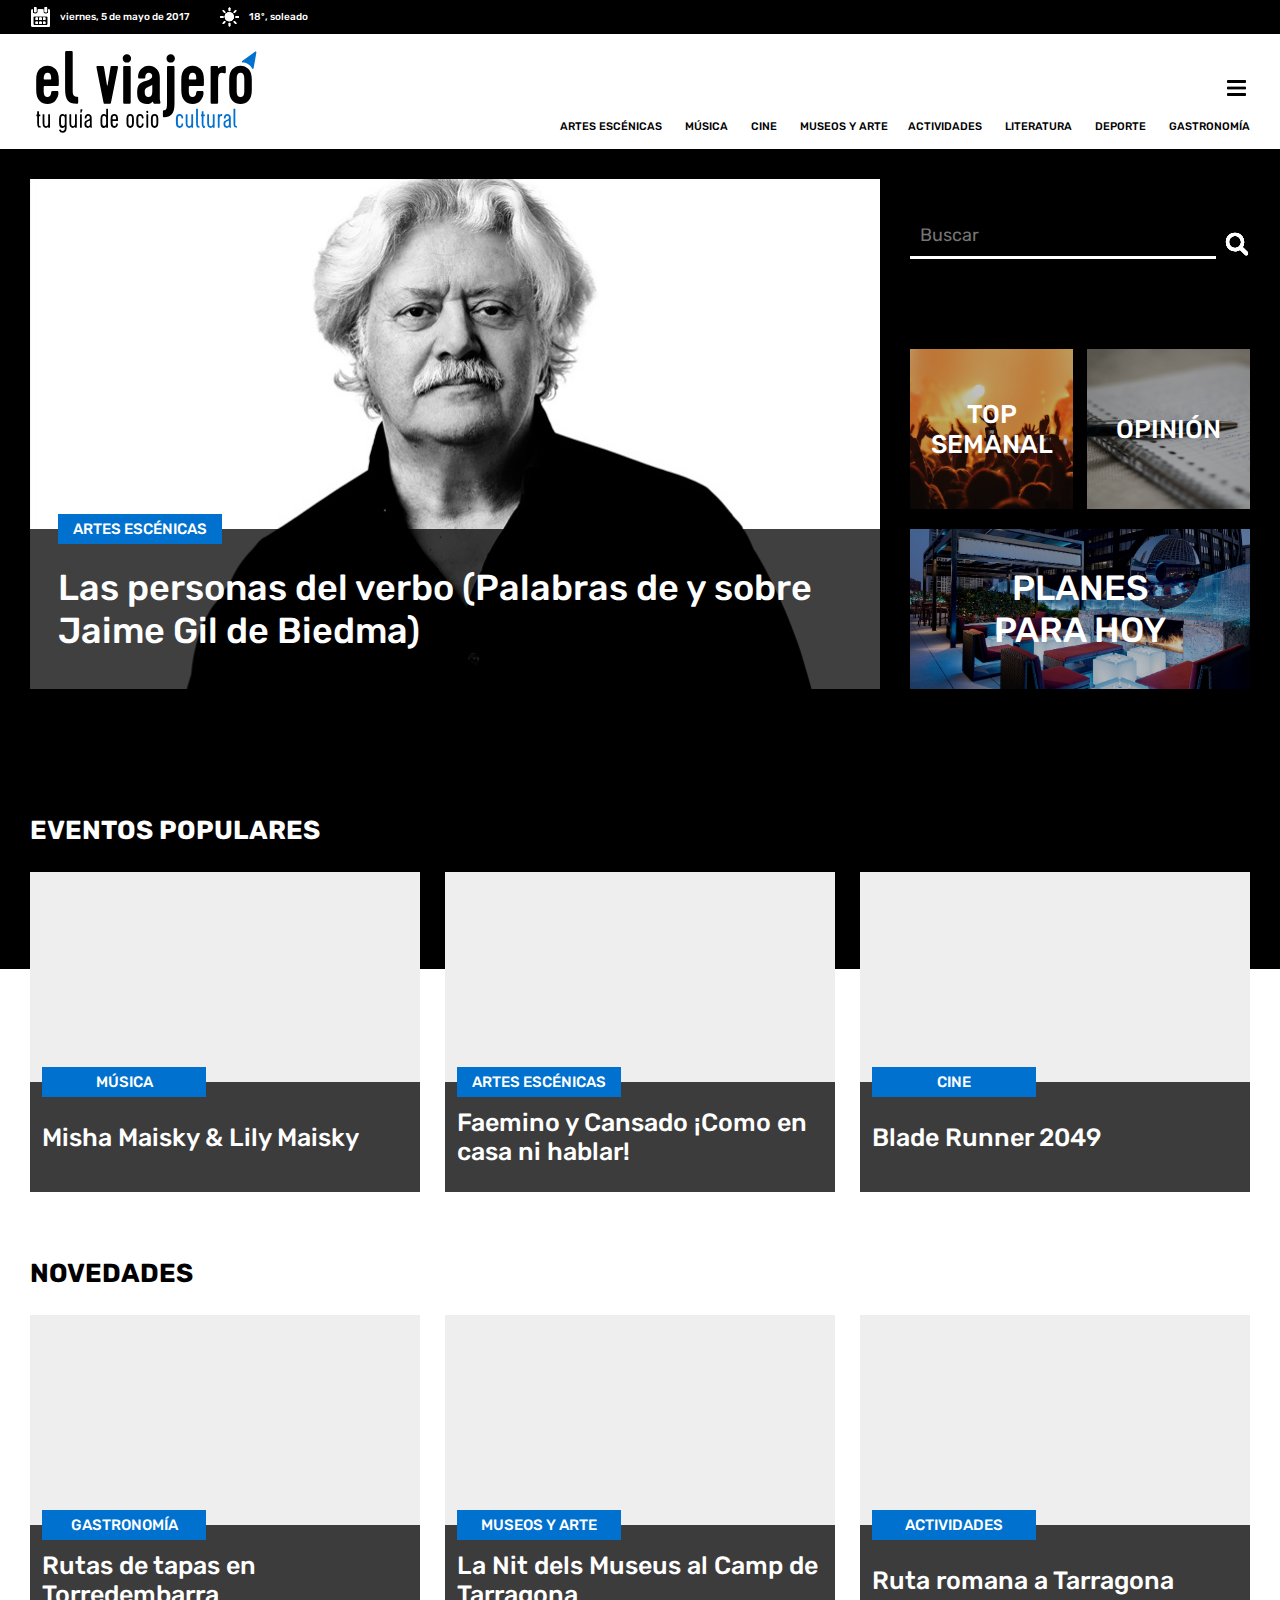
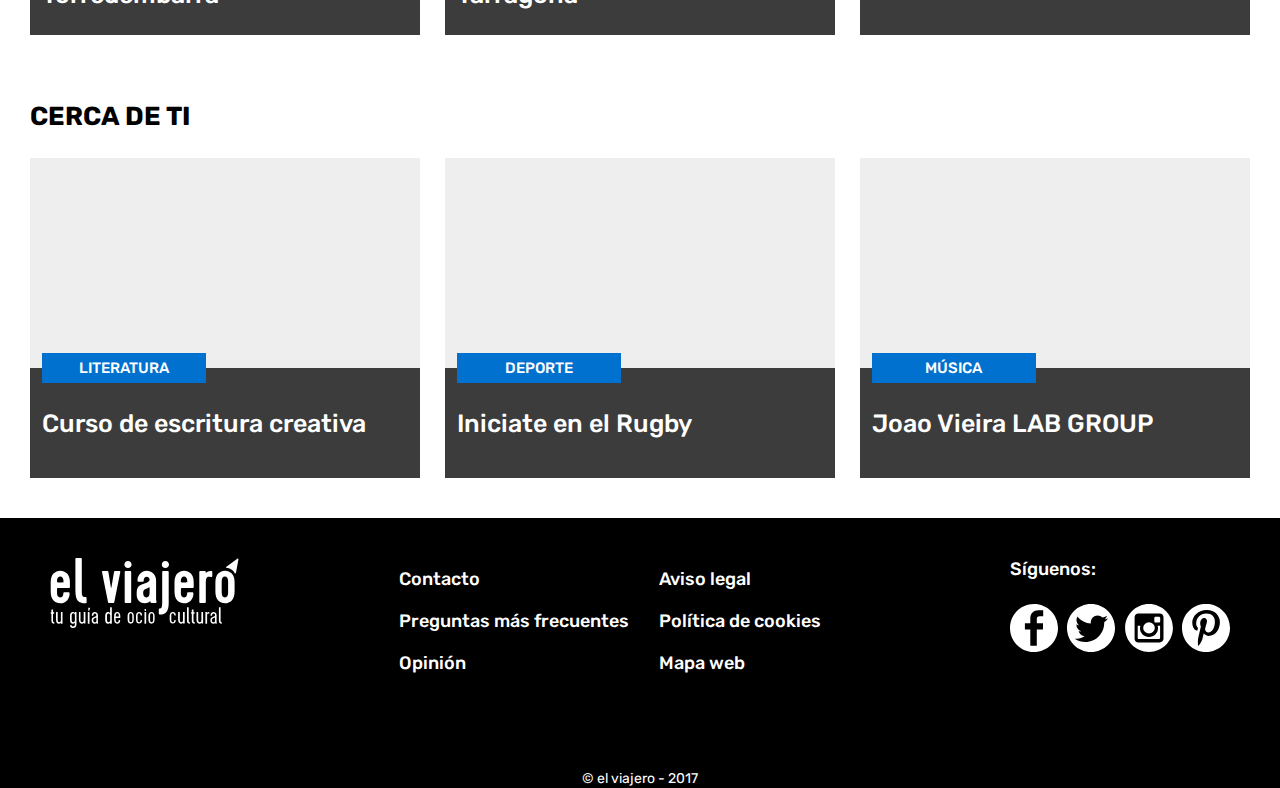
==== commit effa3557: "Responsive mòbil article acabat. Canvis tipogràfics." ====
--- a/index.html
+++ b/index.html
@@ -19,7 +19,7 @@
     <script src="js/vendor/modernizr-2.8.3-respond-1.4.2.min.js"></script>
     <script src="js/app.js"></script>
 
-    <link href="https://fonts.googleapis.com/css?family=Rubik:400,700" rel="stylesheet">
+    <link href="https://fonts.googleapis.com/css?family=Rubik:400,500" rel="stylesheet">
   </head>
   <body>
     <div class="menu">
--- a/css/style.css
+++ b/css/style.css
@@ -52,7 +52,7 @@
 
 .date, .weatherinfo {
     font-size: 10px;
-    font-weight: 700;
+    font-weight: 500;
     color: white;
     display: flex;
     align-items: center;
@@ -78,7 +78,7 @@
 }
 
 .categories > ul li {
-    font-weight: 700;
+    font-weight: 500;
     font-size: 14px;
     margin: 20px 0;
 }
@@ -203,7 +203,7 @@
 .catbox {
     width: 164px;
     height: 30px;
-    font-weight: 700;
+    font-weight: 500;
     font-size: 15px;
     color: white;
     background-color: #0071CE;
@@ -215,7 +215,7 @@
 
 .mainlink {
     text-decoration: none;
-    font-weight: 700;
+    font-weight: 500;
     font-size: 25px;
     color: white;
 }
@@ -269,7 +269,7 @@
     text-decoration: none;
     color: white;
     font-size: 35px;
-    font-weight: 700;
+    font-weight: 500;
     vertical-align: middle;
     margin-left: 20px;
 }
@@ -315,7 +315,7 @@
 .catbox-small {
     width: 164px;
     height: 30px;
-    font-weight: 700;
+    font-weight: 500;
     font-size: 15px;
     color: white;
     background-color: #0071CE;
@@ -327,7 +327,7 @@
 
 .element-link {
     text-decoration: none;
-    font-weight: 700;
+    font-weight: 500;
     font-size: 25px;
     color: white;
 }
@@ -372,7 +372,7 @@
 
 .footerlist li a {
     text-decoration: none;
-    font-weight: 700;
+    font-weight: 500;
     font-size: 18px;
     color: white;
 }
@@ -394,7 +394,7 @@
 }
 
 .social h4 {
-    font-weight: 700;
+    font-weight: 500;
     font-size: 18px;
     color: white;
 }
@@ -418,6 +418,213 @@
 
 .pinterest {
     background: url(../img/pinterest.svg) center no-repeat;
+}
+
+/* Estils propis de l'article */
+
+.articleheader {
+    height: 60vh;
+}
+
+.articleheader > .headwrapper > .headimg {
+    position: relative;
+    height: 60vh;
+}
+
+.articlecatbox {
+    margin: 0;
+    margin-top: -15px;
+}
+
+article {
+    padding: 0 12px;
+    margin-bottom: 60px;
+}
+
+article > h2 {
+    font-size: 32px;
+}
+
+article > p {
+    line-height: 1.4;
+}
+
+.article-score {
+    display: flex;
+    align-items: center;
+}
+
+.article-datelocation {
+    display: flex;
+    align-items: center;
+    justify-content: space-between;
+    margin: 20px 0 30px 0;
+}
+
+.article-datelocation > strong {
+    font-size: 12px;
+}
+
+.locicon, .calicon-black, .star {
+    width: 27px;
+    height: 27px;
+    display: inline-block;
+}
+
+.star {
+    background: url(../img/star.svg) center no-repeat;
+}
+
+.locicon {
+    background: url(../img/location.svg) center no-repeat;
+}
+
+.calicon-black {
+    background: url(../img/calendar_blck.svg) center no-repeat;
+}
+
+.facebookshare, .twittershare, .pinterestshare {
+    width: 27px;
+    height: 27px;
+    display: inline-block;
+}
+
+.facebookshare {
+    background: url(../img/facebook_blck.svg) center no-repeat;
+    margin-left: 10px;
+}
+
+.twittershare {
+    background: url(../img/twitter_blck.svg) center no-repeat;
+}
+
+.pinterestshare {
+    background: url(../img/pinterest_blck.svg) center no-repeat;
+}
+
+.share-article {
+    width: 111px;
+    margin: 45px auto;
+}
+
+aside {
+    padding: 0 12px;
+}
+
+.calendar > table {
+    margin: 0 auto;
+    width: 300px;
+    text-align: center;
+}
+
+.calendar > table > thead {
+    border-bottom: 1px solid black;
+    font-weight: 500;
+}
+
+thead > tr {
+    height: 40px;
+}
+
+tbody > tr {
+    height: 35px;
+}
+
+.event-day {
+    border-radius: 30px;
+    background-color: #0071CE;
+    color: white;
+    font-weight: 500;
+}
+
+.map {
+    width: 100%;
+    height: 450px;
+}
+
+.commentbutton {
+    display: block;
+    width: 190px;
+    text-align: center;
+    outline: none;
+    border: none;
+    text-decoration: none;
+    background-color: black;
+    color: white;
+    margin: 0 auto;
+    font-weight: 500;
+    padding: 10px 10px;
+}
+
+.comments {
+    padding: 0 12px;
+}
+
+.commentbox {
+    padding-bottom: 80px;
+}
+
+.profilepicture {
+    display: inline-block;
+    width: 51px;
+    height: 51px;
+    background-color: #e4e4e4;
+    border-radius: 100px;
+}
+
+.userdata {
+    display: flex;
+    align-items: center;
+    margin: 30px 0 30px 0;
+}
+
+.commentinfo {
+  display: inline-block;
+  margin-left: 16px;
+}
+
+.username {
+    font-weight: 500;
+    display: block;
+}
+
+time {
+    display: block;
+}
+
+.upvote, .downvote {
+    width: 27px;
+    height: 27px;
+    display: inline-block;
+    float: right;
+    margin-right: 20px;
+}
+
+.upvote {
+    background: url(../img/thumbsup.svg) center no-repeat;
+}
+
+.downvote {
+    background: url(../img/thumbsdown.svg) center no-repeat;
+}
+
+.commentinput {
+    padding-bottom: 80px;
+}
+
+textarea {
+    width: 100%;
+    height: 200px;
+    border: 1px solid black;
+}
+
+button {
+    outline: none;
+    border: none;
+    padding: 10px 20px;
+    background-color: black;
+    color: white;
+    font-weight: 500;
 }
 
 
@@ -530,11 +737,84 @@
     .copyright > span {
         align-self: flex-end;
     }
+
+    /* Estils propis de l'article */
+
+    .articleheader {
+        height: 50vh;
+    }
+
+    article {
+        padding: 0 30px;
+    }
+
+    article > h2 {
+        font-size: 38px;
+    }
+
+    .article-data {
+        display: flex;
+        justify-content: space-between;
+        align-items: center;
+    }
+
+    aside {
+        padding: 0 30px;
+        display: flex;
+    }
 }
 
 /* ////////////////// DESKTOP ////////////////// */
 
 @media only screen and (min-width: 1024px) {
+
+    /* Estils del menú */
+
+    .menu {
+        position: absolute;
+        top: 150px;
+        left: 0;
+        height: 90px;
+        display: none;
+    }
+
+    .open {
+        display: block;
+    }
+
+    .closeicon {
+        display: none;
+    }
+
+    .menucontent {
+        max-width: 1440px;
+        margin: 0 auto;
+        margin-top: 15px;
+    }
+
+    .menucontent > form {
+        display: flex;
+        justify-content: space-between;
+        align-items: baseline;
+    }
+
+    .menucontent > form > h3 {
+        font-size: 16px;
+    }
+
+    .locselec {
+        max-width: 200px;
+    }
+
+    .orderselec {
+        max-width: 200px;
+    }
+
+    .distselec {
+        max-width: 100px;
+    }
+
+    /* Estils de la pàgina */
 
     .statcontainer {
         padding: 0 18px;
@@ -548,6 +828,26 @@
     .menubar {
         max-width: 1440px;
         margin: 0 auto;
+    }
+
+    .menuicon {
+        bottom: 50px;
+    }
+
+    .categories {
+        position: absolute;
+        bottom: 15px;
+        right: 30px;
+    }
+
+    .categories > ul {
+        display: inline;
+    }
+
+    .categories > ul li {
+        display: inline;
+        margin-left: 20px;
+        font-size: 11px;
     }
 
     header {
@@ -579,6 +879,12 @@
         justify-content: space-between;
     }
 
+    .hlink {
+        width: 100%;
+        margin: 0;
+        text-align: center;
+    }
+
     .topsemanal, .opinion {
         width: 48%;
         margin: 0 0 20px 0;
@@ -597,6 +903,30 @@
 
     .planes > .hlink {
         font-size: 35px;
+    }
+
+    .searchcont {
+        width: 100%;
+        margin-bottom: 90px;
+        display: flex;
+        align-items: flex-end;
+        justify-content: space-between;
+    }
+
+    .searchin {
+        width: 90%;
+        background-color: rgba(0,0,0,0);
+        border: none;
+        border-bottom: 3px solid white;
+        padding: 10px 10px;
+        font-size: 18px;
+    }
+
+    .siconwhite {
+        width: 26px;
+        height: 30px;
+        background: url(../img/search_white.svg) center no-repeat;
+        vertical-align: middle;
     }
 
     section {
@@ -657,4 +987,20 @@
     .hlink {
         font-size: 35px;
     }
-}
+
+    .categories > ul li {
+        font-size: 14px;
+    }
+
+    .locselec {
+        max-width: 280px;
+    }
+
+    .orderselec {
+        max-width: 280px;
+    }
+
+    .distselec {
+        max-width: 147px;
+    }
+}
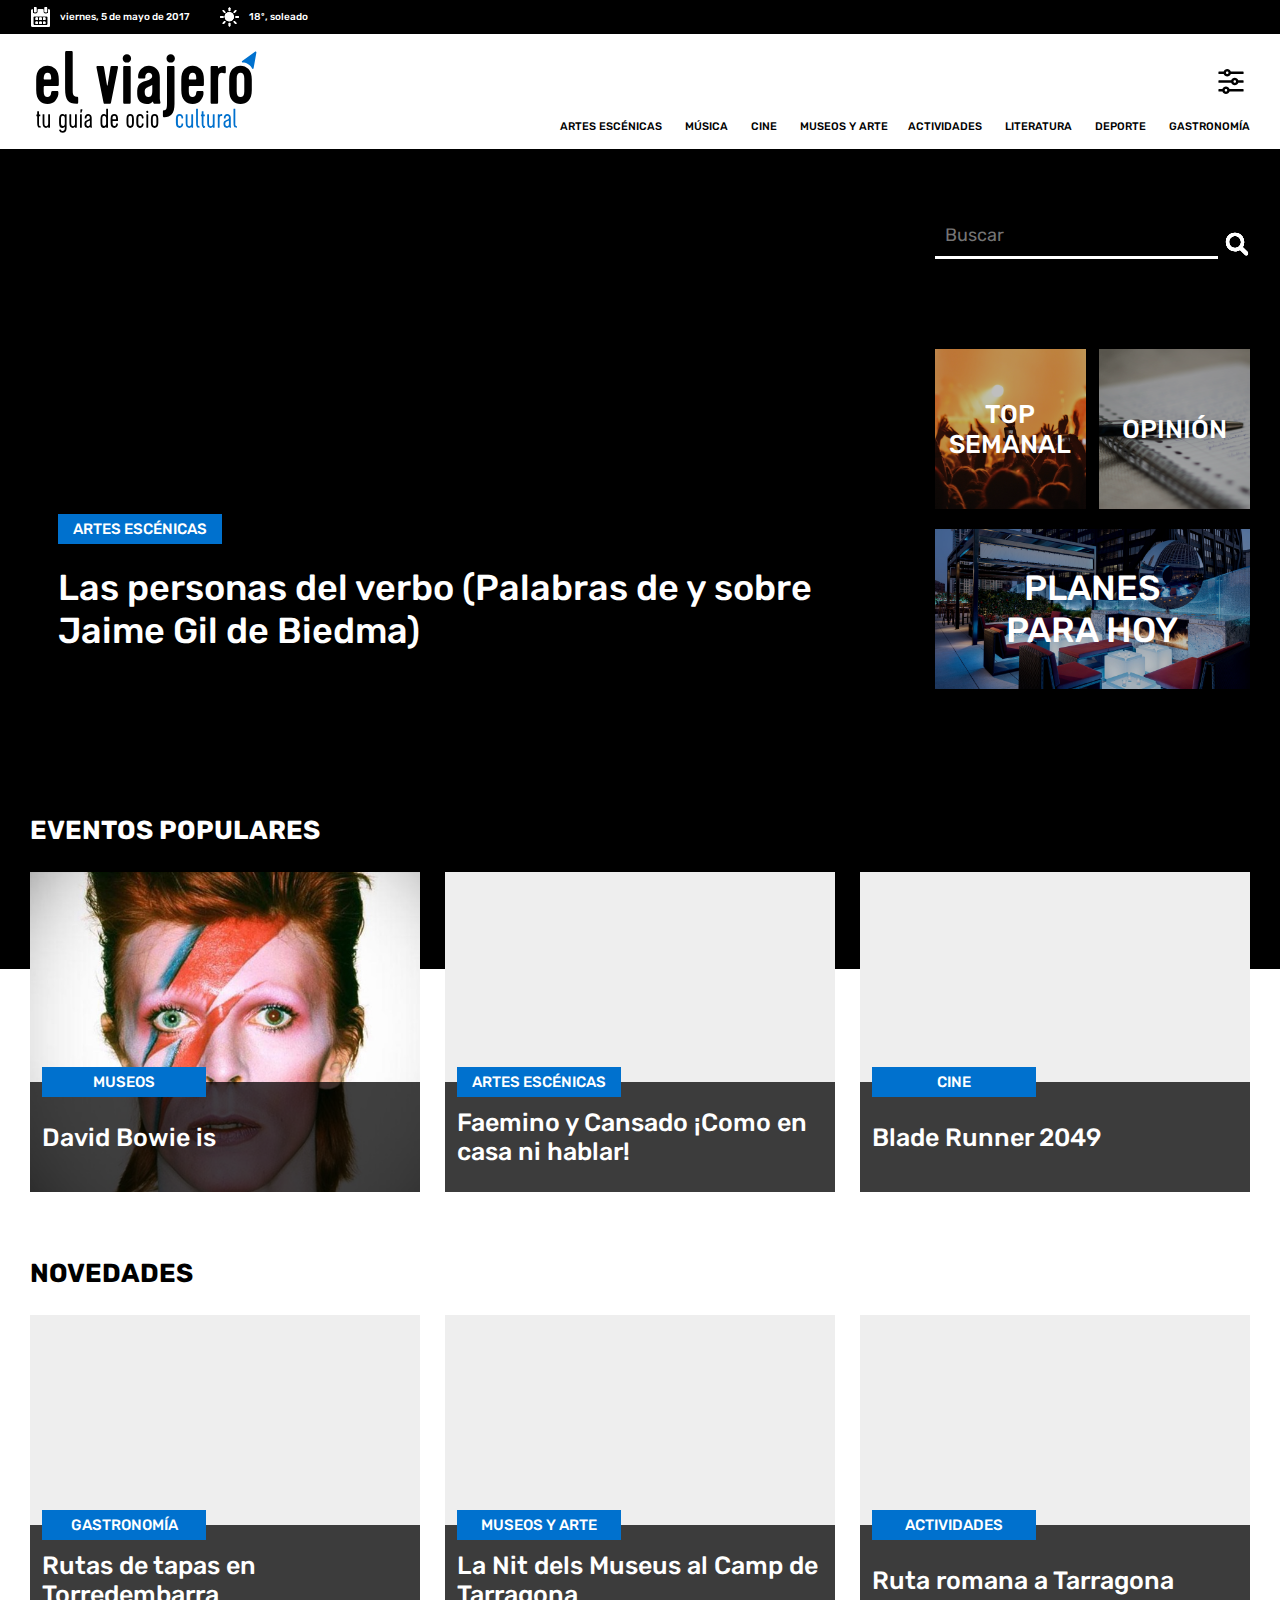
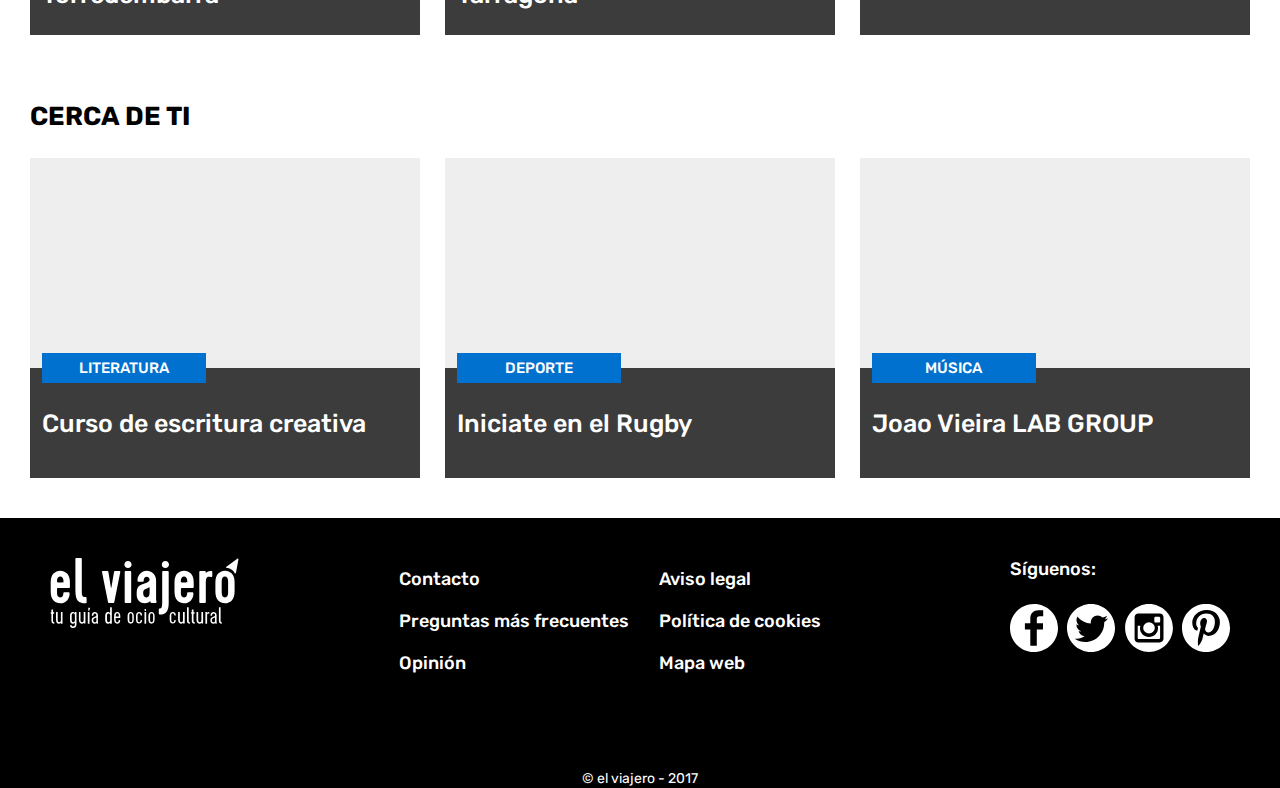
==== commit db177477: "Articles amb contingut afegits." ====
--- a/index.html
+++ b/index.html
@@ -7,7 +7,7 @@
   <head>
     <meta charset="utf-8">
     <meta http-equiv="X-UA-Compatible" content="IE=edge,chrome=1">
-    <title>el viajero - principal</title>
+    <title>Home - el viajero</title>
     <meta name="description" content="">
     <meta name="viewport" content="width=device-width, initial-scale=1">
     <!--<link rel="apple-touch-icon" href="img/apple-touch-icon.png">-->
@@ -97,10 +97,10 @@
     </div>
     <div class="menubar">
       <div class="menuicon"></div>
-      <div class="logo"></div>
+      <a href="#gotop"><div class="logo"></div></a>
       <div class="searchicon"></div>
     </div>
-    <header>
+    <header id="gotop">
         <div class="headwrapper">
             <div class="headimg">
               <div class="headbox">
@@ -127,10 +127,11 @@
       <h3>EVENTOS POPULARES</h3>
       <div class="wrapper">
           <div class="imagebox">
-              <div class="elementbox">
-                <div class="catbox-small">MÚSICA</div>
-                <div class="element-link-container">
-                  <a href="article.html" class="element-link">Misha Maisky & Lily Maisky</a>
+              <img src="img/davidbowie.jpg" alt="Fotograma de la película 'Un don excepcional'">
+              <div class="elementbox">
+                <div class="catbox-small">MUSEOS</div>
+                <div class="element-link-container">
+                  <a href="articles/bowie.html" class="element-link">David Bowie is</a>
                 </div>
               </div>
           </div>
--- a/css/style.css
+++ b/css/style.css
@@ -16,6 +16,14 @@
     font-family: 'Rubik';
     font-size: 16px;
 
+}
+
+img {
+    width: 100%;
+    height: 100%;
+    margin: 0 auto;
+    display: block;
+    object-fit: cover;
 }
 
 /* ////////////////// MOBILE-FIRST ////////////////// */
@@ -28,7 +36,7 @@
     left: -100%;
     width: 100%;
     height: 100vh;
-    z-index: 1000;
+    z-index: 1001;
     background-color: white;
 }
 
@@ -179,10 +187,11 @@
     width: 100%;
     height: 100vh;
     margin-top: 75px;
-    background: url(../img/mariogas.jpg) center no-repeat;
+    /*background: url(../img/mariogas.jpg) center no-repeat;*/
     background-size: cover;
     position: relative;
     z-index: -1;
+    overflow: hidden;
 }
 
 .headbox {
@@ -426,14 +435,16 @@
     height: 60vh;
 }
 
-.articleheader > .headwrapper > .headimg {
+.articleheader > .headwrapper-article > .headimg {
     position: relative;
     height: 60vh;
 }
 
 .articlecatbox {
+    position: relative;
     margin: 0;
     margin-top: -15px;
+    z-index: 998;
 }
 
 article {
@@ -457,18 +468,22 @@
 .article-datelocation {
     display: flex;
     align-items: center;
-    justify-content: space-between;
     margin: 20px 0 30px 0;
 }
 
 .article-datelocation > strong {
     font-size: 12px;
+    margin-left: 5px;
 }
 
 .locicon, .calicon-black, .star {
     width: 27px;
     height: 27px;
     display: inline-block;
+}
+
+.calicon-black {
+    margin-left: 10px;
 }
 
 .star {
@@ -627,6 +642,17 @@
     font-weight: 500;
 }
 
+.interests {
+    background-color: black;
+    width: 100%;
+    padding: 20px 12px;
+    margin-bottom: 60px;
+}
+
+.interests > h2 {
+    color: white;
+}
+
 
 /* ////////////////// ESTILS RESPONSIVE ////////////////// */
 
@@ -758,9 +784,54 @@
         align-items: center;
     }
 
+    .article-datelocation {
+        margin-left: 20px;
+    }
+
+    .article-datelocation > strong {
+        margin-left: 5px;
+    }
+
+    .calicon-black {
+        margin-left: 10px;
+    }
+
     aside {
         padding: 0 30px;
         display: flex;
+    }
+
+    .dates-calendar {
+        width: 50%;
+    }
+
+    .map {
+        width: 50%;
+    }
+
+    .share-article {
+        width: 300px;
+        margin: 0;
+        display: flex;
+        align-items: center;
+    }
+
+    .commentbutton {
+        float: right;
+        margin-top: -49px;
+    }
+
+    .commentbody {
+        line-height: 1.4;
+    }
+
+    .interests {
+        padding: 20px 30px;
+    }
+
+    .interests-wrapper {
+        display: flex;
+        justify-content: space-between;
     }
 }
 
@@ -786,6 +857,11 @@
         display: none;
     }
 
+    .menuicon {
+        width: 30px;
+        height: 35px;
+    }
+
     .menucontent {
         max-width: 1440px;
         margin: 0 auto;
@@ -871,7 +947,7 @@
     }
 
     .highlight {
-        width: 40%;
+        width: 440px;
         margin: 0;
         padding: 0;
         align-self: flex-end;
@@ -978,6 +1054,91 @@
     .social > h4 {
         margin-top: 0;
     }
+
+    /* Estils propis de l'article */
+
+    .articleheader {
+        height: 510px;
+    }
+
+    .headwrapper-article {
+        max-width: 1440px;
+        height: 510px;
+        display: flex;
+        margin: 0 auto;
+        justify-content: space-between;
+        padding: 0 30px;
+    }
+
+    .articleheader > .headwrapper-article > .headimg {
+        height: 510px;
+    }
+
+    .interests {
+        margin: 0;
+        padding: 0;
+    }
+
+    .highlight.related > .searchcont {
+        margin-bottom: 45px;
+    }
+
+    .interests-wrapper > .imagebox {
+        width: 100%;
+        height: 221px;
+    }
+
+    .content-main {
+        position: relative;
+        max-width: 1440px;
+        margin: 0 auto;
+    }
+
+    .share-article {
+        margin-top: 50px;
+    }
+
+    article {
+        width: 60%;
+        display: inline-block;
+    }
+
+    article p:last-child {
+        margin-bottom: 60px;
+    }
+
+    aside {
+        position: absolute;
+        top: 35px;
+        right: 0;
+        flex-direction: column;
+        width: 380px;
+    }
+
+    .articlecatbox {
+        z-index: 1002;
+    }
+
+    .comments {
+        width: 60%;
+        padding: 0 30px;
+    }
+
+    p:last-child {
+        margin-bottom: 90px;
+    }
+
+    .hide {
+        display: none;
+    }
+
+    .small {
+        font-size: 21px;
+    }
+
+    .next-month {
+        color: #939393;
+    }
 }
 
 /* ////////////////// BIG DESKTOP +1440px width ////////////////// */
@@ -1003,4 +1164,40 @@
     .distselec {
         max-width: 147px;
     }
-}
+
+    /* Estils propis de l'article */
+
+    .headwrapper-article {
+        /*padding-left: 130px;*/
+    }
+
+    .headwrapper-article > .headimg {
+        width: 900px;
+    }
+
+    .interests-wrapper > .imagebox {
+        width: 48%;
+    }
+
+    .highlight.related > .searchcont {
+        margin-bottom: 95px;
+    }
+
+    article {
+        width: 790px;
+        padding: 0;
+    }
+
+    .content-main {
+        padding-left: 130px;
+    }
+
+    aside {
+        width: 440px;
+    }
+
+    .comments {
+        width: 790px;
+        padding: 0;
+    }
+}
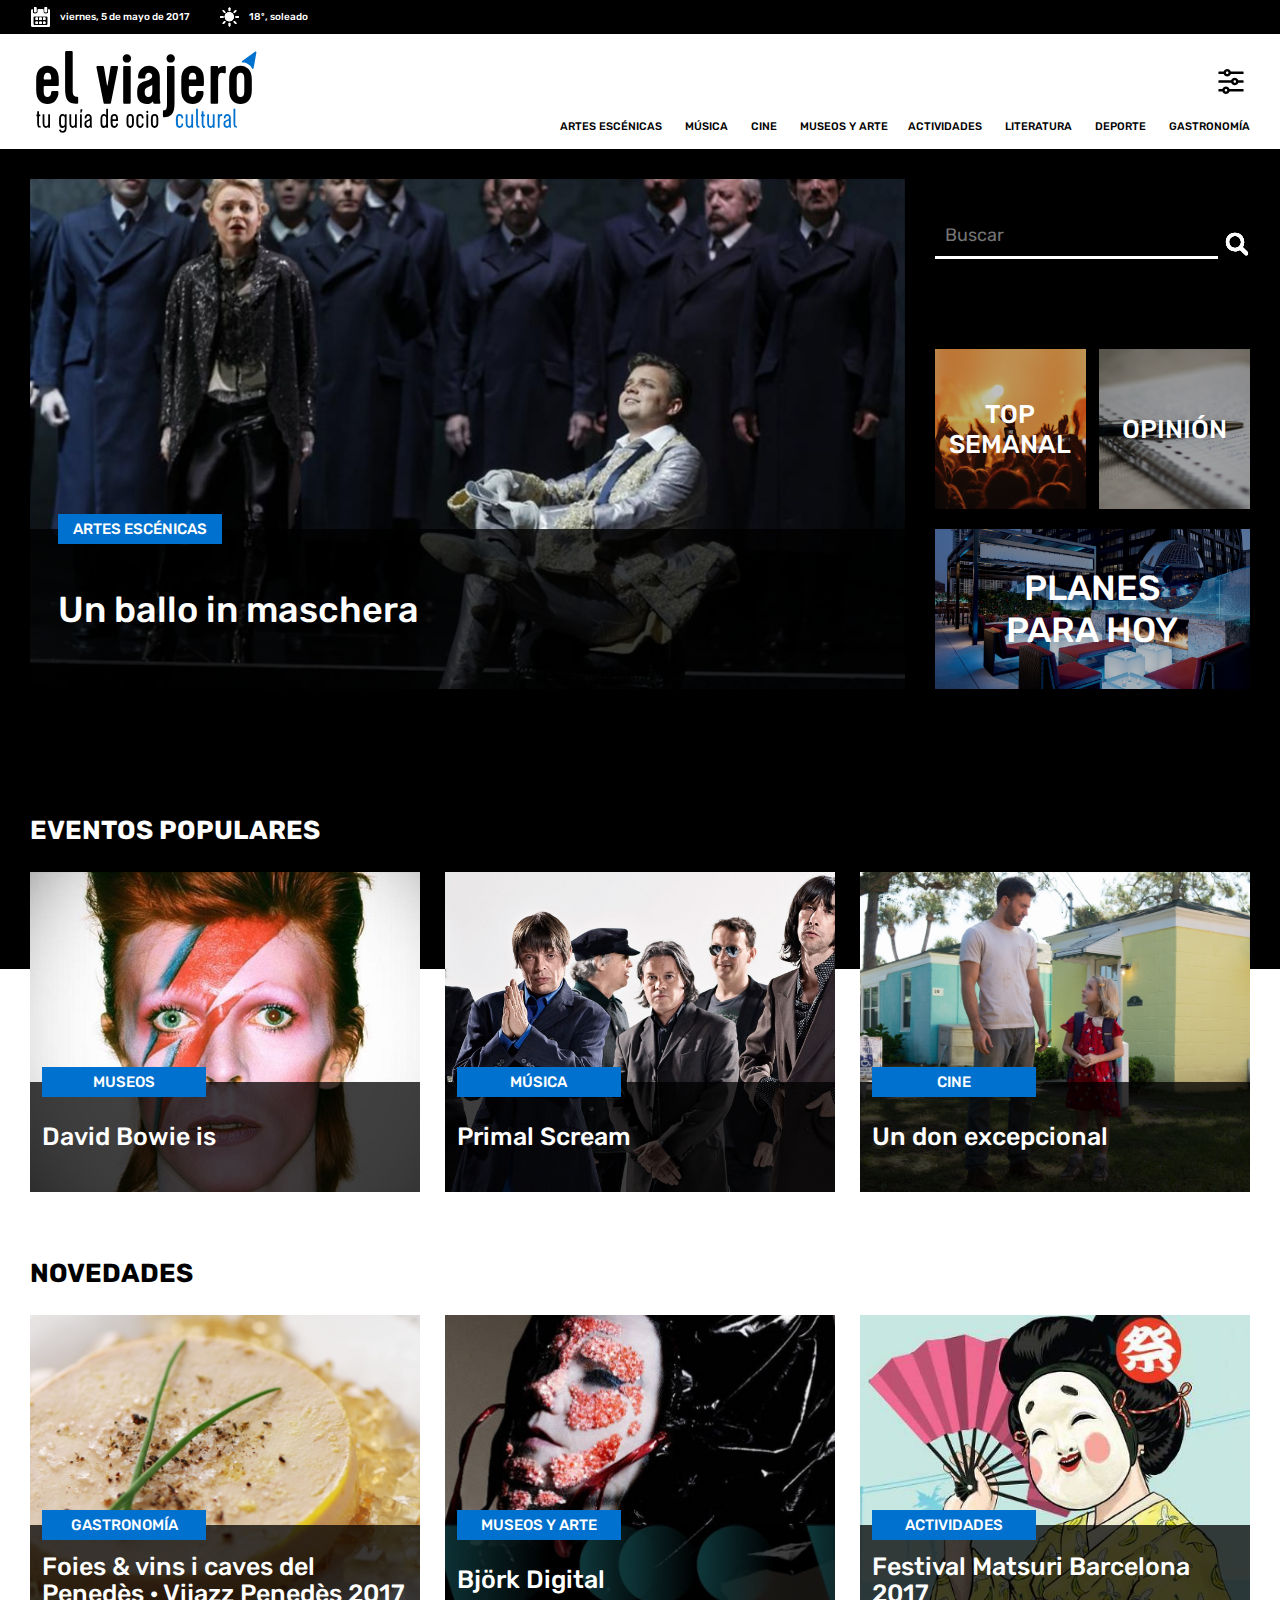
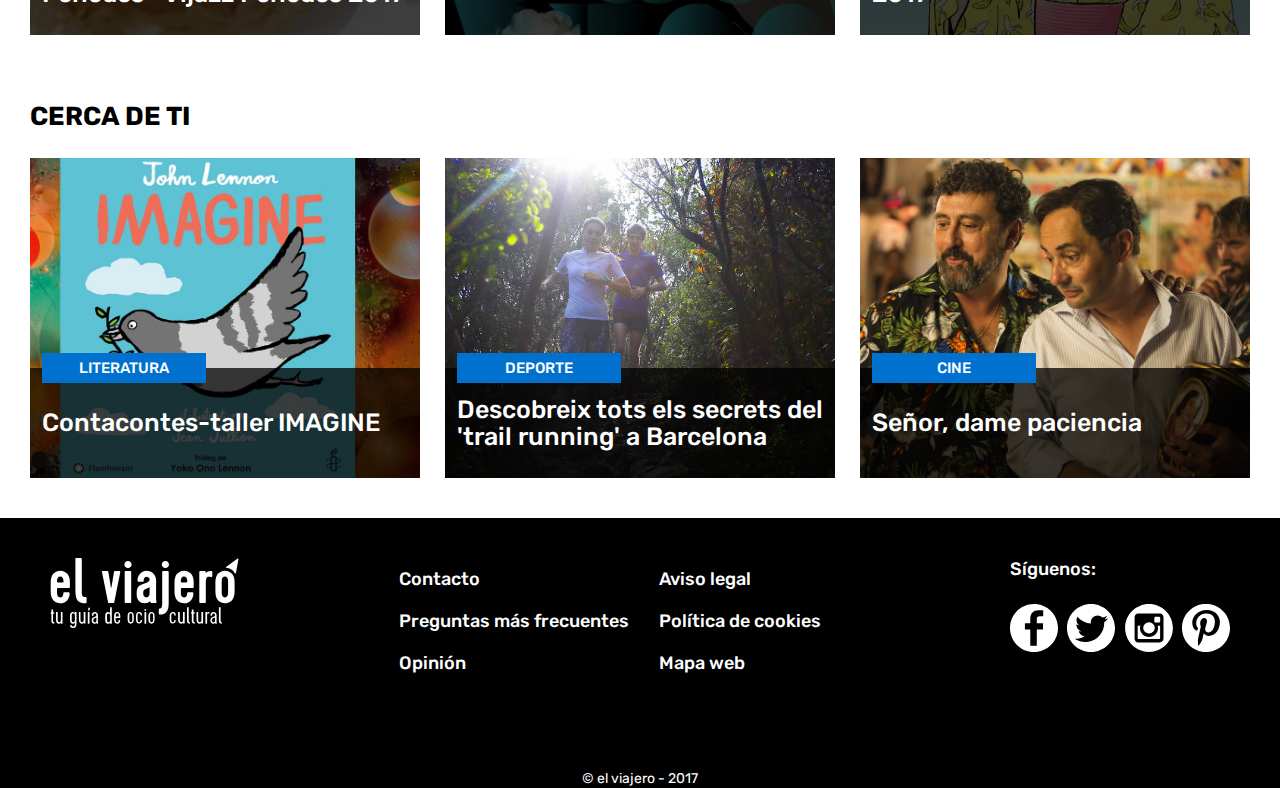
==== commit 2ecb93e7: "Articles completats i home amb enllaços definitius." ====
--- a/index.html
+++ b/index.html
@@ -103,10 +103,11 @@
     <header id="gotop">
         <div class="headwrapper">
             <div class="headimg">
+            <img src="img/unballo.jpg" alt="David Bowie">
               <div class="headbox">
                 <div class="catbox">ARTES ESCÉNICAS</div>
                 <div class="linkcontainer">
-                  <a href="article.html" class="mainlink">Las personas del verbo (Palabras de y sobre Jaime Gil de Biedma)</a>
+                  <a href="articles/unballo.html" class="mainlink">Un ballo in maschera</a>
                 </div>
               </div>
             </div>
@@ -127,7 +128,7 @@
       <h3>EVENTOS POPULARES</h3>
       <div class="wrapper">
           <div class="imagebox">
-              <img src="img/davidbowie.jpg" alt="Fotograma de la película 'Un don excepcional'">
+              <img src="img/davidbowie.jpg" alt="David Bowie">
               <div class="elementbox">
                 <div class="catbox-small">MUSEOS</div>
                 <div class="element-link-container">
@@ -136,18 +137,20 @@
               </div>
           </div>
           <div class="imagebox">
-              <div class="elementbox">
-                <div class="catbox-small">ARTES ESCÉNICAS</div>
-                <div class="element-link-container">
-                  <a href="article.html" class="element-link">Faemino y Cansado ¡Como en casa ni hablar!</a>
-                </div>
-              </div>
-          </div>
-          <div class="imagebox">
+              <img src="img/primalscream.jpg" alt="Primal Scream">
+              <div class="elementbox">
+                <div class="catbox-small">MÚSICA</div>
+                <div class="element-link-container">
+                  <a href="articles/primalscream.html" class="element-link">Primal Scream</a>
+                </div>
+              </div>
+          </div>
+          <div class="imagebox">
+              <img src="img/undonexcepcional.jpg" alt="Un don excepcional">
               <div class="elementbox">
                 <div class="catbox-small">CINE</div>
                 <div class="element-link-container">
-                  <a href="article.html" class="element-link">Blade Runner 2049</a>
+                  <a href="articles/undonexcepcional.html" class="element-link">Un don excepcional</a>
                 </div>
               </div>
           </div>
@@ -157,26 +160,29 @@
       <h3>NOVEDADES</h3>
       <div class="wrapper">
           <div class="imagebox">
+              <img src="img/foiegrass.jpg" alt="Foies i vins i caves">
               <div class="elementbox">
                 <div class="catbox-small">GASTRONOMÍA</div>
                 <div class="element-link-container">
-                  <a href="article.html" class="element-link">Rutas de tapas en Torredembarra</a>
-                </div>
-              </div>
-          </div>
-          <div class="imagebox">
+                  <a href="articles/foiesivins.html" class="element-link">Foies & vins i caves del Penedès · Vijazz Penedès 2017</a>
+                </div>
+              </div>
+          </div>
+          <div class="imagebox">
+              <img src="img/bjork.jpg" alt="Björk Digital">
               <div class="elementbox">
                 <div class="catbox-small">MUSEOS Y ARTE</div>
                 <div class="element-link-container">
-                  <a href="article.html" class="element-link">La Nit dels Museus al Camp de Tarragona</a>
-                </div>
-              </div>
-          </div>
-          <div class="imagebox">
+                  <a href="articles/bjorkdigi.html" class="element-link">Björk Digital</a>
+                </div>
+              </div>
+          </div>
+          <div class="imagebox">
+              <img src="img/matsuri.jpg" alt="Matsuri Barcelona 2017">
               <div class="elementbox">
                 <div class="catbox-small">ACTIVIDADES</div>
                 <div class="element-link-container">
-                  <a href="article.html" class="element-link">Ruta romana a Tarragona</a>
+                  <a href="articles/matsuri.html" class="element-link">Festival Matsuri Barcelona 2017</a>
                 </div>
               </div>
           </div>
@@ -186,26 +192,29 @@
       <h3>CERCA DE TI</h3>
       <div class="wrapper">
           <div class="imagebox">
+              <img src="img/imagine.jpg" alt="Contacontes">
               <div class="elementbox">
                 <div class="catbox-small">LITERATURA</div>
                 <div class="element-link-container">
-                  <a href="article.html" class="element-link">Curso de escritura creativa</a>
-                </div>
-              </div>
-          </div>
-          <div class="imagebox">
+                  <a href="articles/contacontes.html" class="element-link">Contacontes-taller IMAGINE</a>
+                </div>
+              </div>
+          </div>
+          <div class="imagebox">
+              <img src="img/trail.jpg" alt="Trail running">
               <div class="elementbox">
                 <div class="catbox-small">DEPORTE</div>
                 <div class="element-link-container">
-                  <a href="article.html" class="element-link">Iniciate en el Rugby</a>
-                </div>
-              </div>
-          </div>
-          <div class="imagebox">
-              <div class="elementbox">
-                <div class="catbox-small">MÚSICA</div>
-                <div class="element-link-container">
-                  <a href="article.html" class="element-link">Joao Vieira LAB GROUP</a>
+                  <a href="articles/trailrunning.html" class="element-link">Descobreix tots els secrets del 'trail running' a Barcelona</a>
+                </div>
+              </div>
+          </div>
+          <div class="imagebox">
+              <img src="img/damepaciencia.jpg" alt="Fotograma de la película 'Señor, dame paciencia'">
+              <div class="elementbox">
+                <div class="catbox-small">CINE</div>
+                <div class="element-link-container">
+                  <a href="articles/damepaciencia.html" class="element-link">Señor, dame paciencia</a>
                 </div>
               </div>
           </div>
--- a/css/style.css
+++ b/css/style.css
@@ -196,6 +196,7 @@
 
 .headbox {
     position: absolute;
+    width: 100%;
     bottom: 75px;
     left: 0;
     height: 21vh;
@@ -335,6 +336,7 @@
 }
 
 .element-link {
+    line-height: 1.1;
     text-decoration: none;
     font-weight: 500;
     font-size: 25px;
